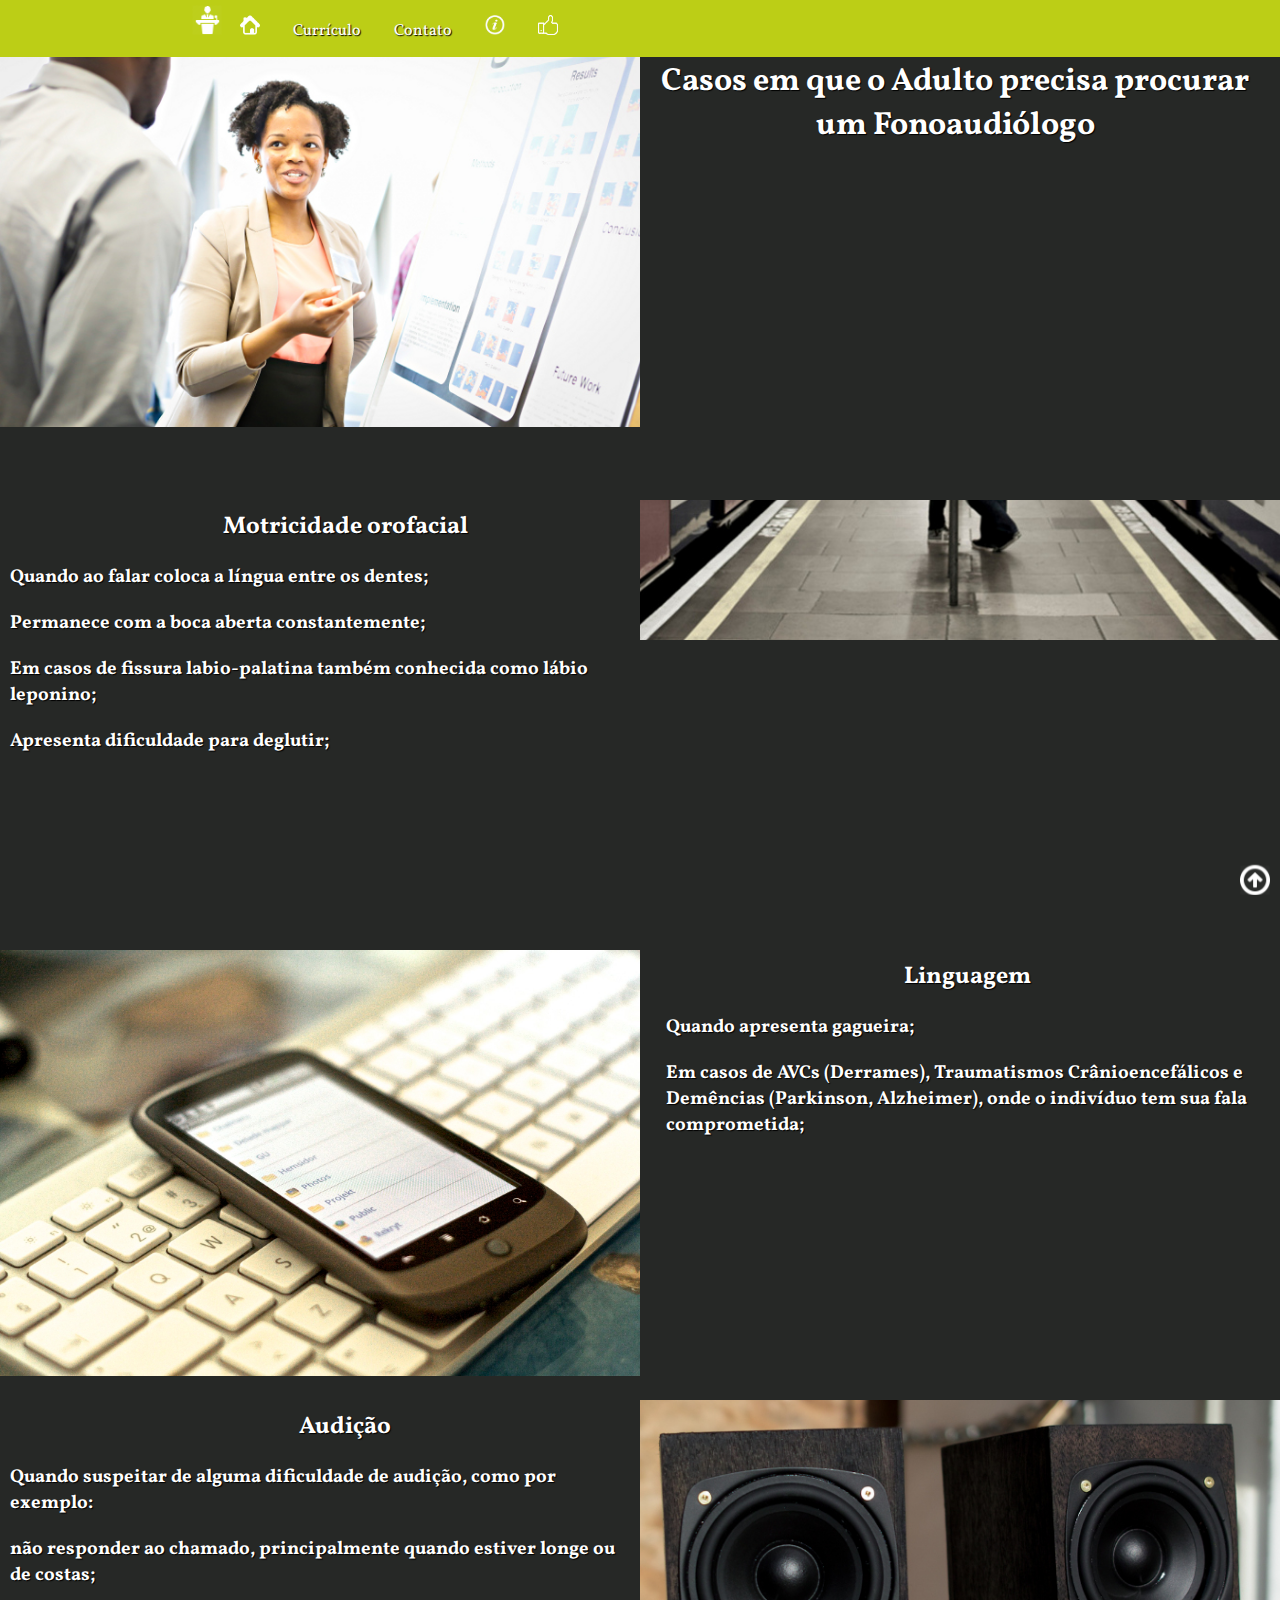
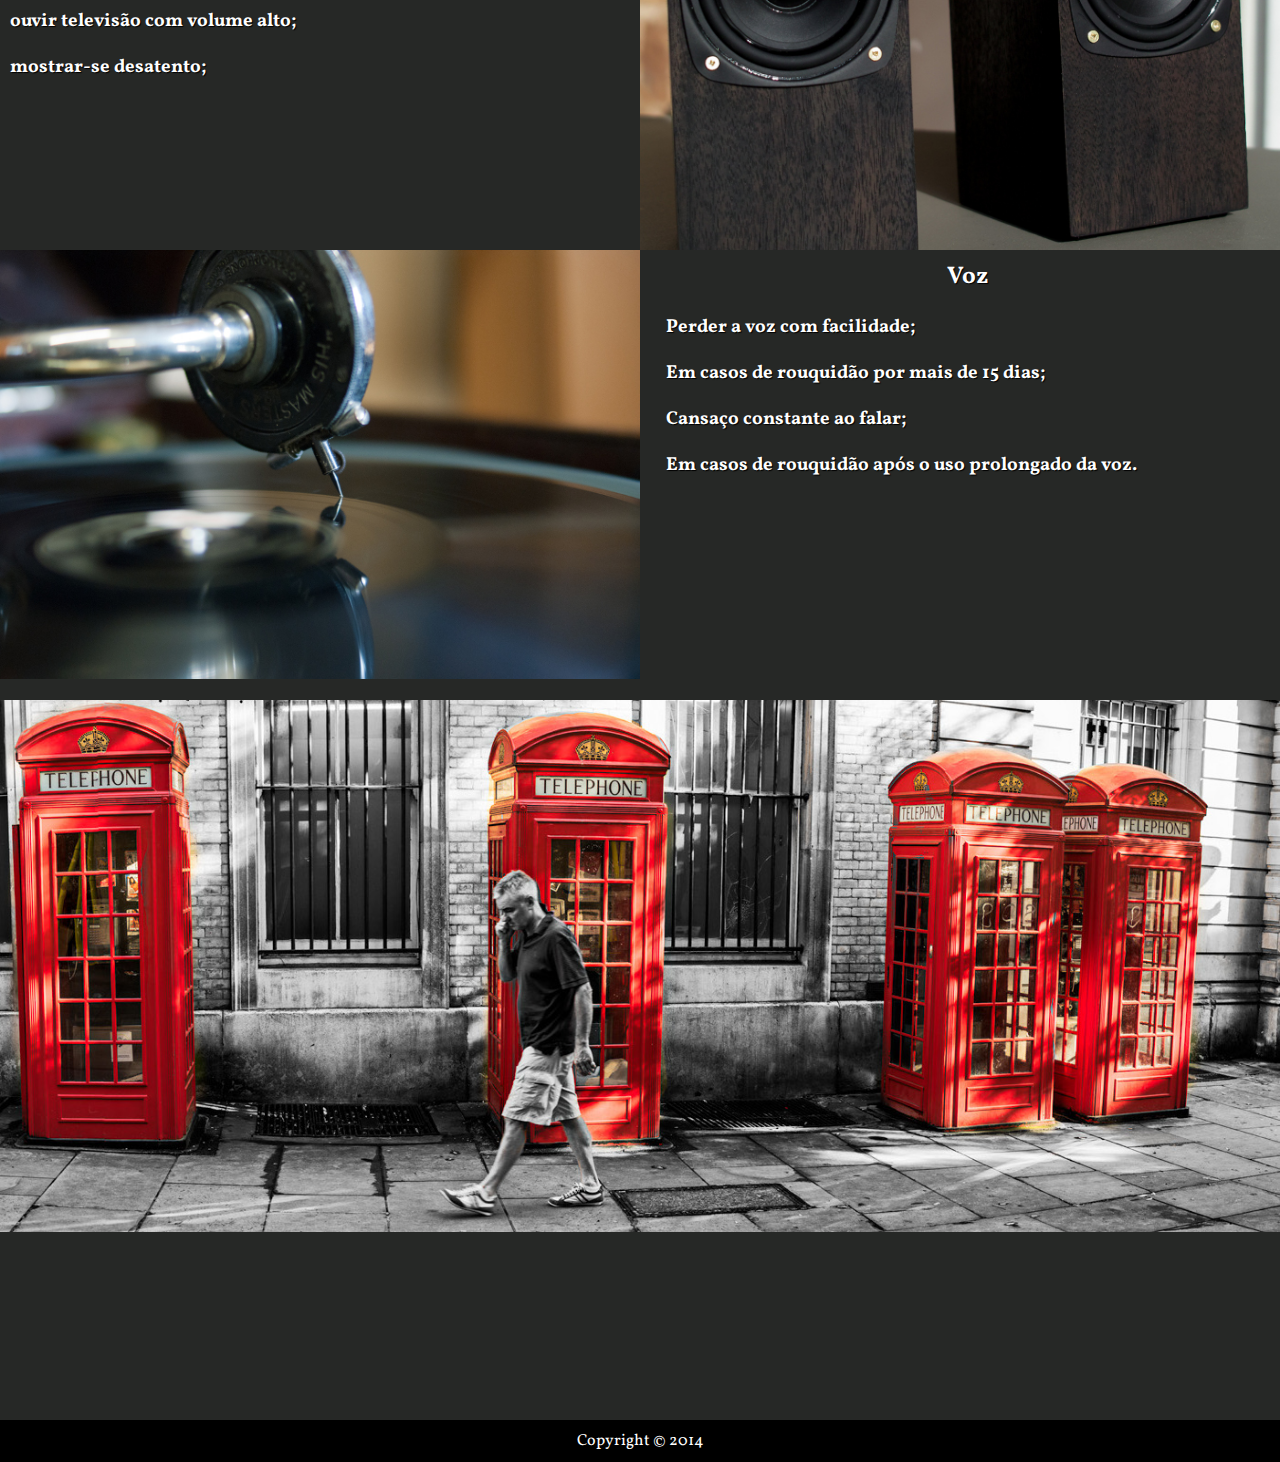
==== adult.html @ 56e967d4 "add curriculum" ====
<html>
	<html lang="pt-br">
	<head>
		<title>
			.:Fonoaudióloga Tanise Cristaldo:.
		</title>
		<link rel="stylesheet" type="text/css" href="styleAdult.css" />	
		<link rel="shortcut icon" href="icon/speech_bubble.png">
		<link href='http://fonts.googleapis.com/css?family=Vollkorn' rel='stylesheet' type='text/css'>
		<meta charset="UTF-8">
		<meta name="viewport" content="width=device-width, initial-scale=1, maximum-scale=1">
		<meta name="robots" content="all,index,follow" />

	<head>

	<body>
		
		
		
		<div id="nav">
			<div id="nav-wrapper">
				<ul>
					<li><img src="icon/prof2.png" width="30" height="30"</img></li>				
				
					<li><a href="index.html">
					<img src="icon/home.png" width="20" height="20"</img>	
					</a></li>
					
					<li><a href="http://buscatextual.cnpq.br/buscatextual/visualizacv.do?metodo=apresentar&id=K4217617Y1" target="_blank" title="Currículo"> Currículo </a></li>


					<li><a href="contact.html" title="Veja nosso Contato e Endereço"> Contato </a></li>
			
					<li><a href="fono.html" title="Como é realizado a Fonoterapia?">
					<img src="icon/info.png" width="20" height="20"</img>	
					</a></li>


					<li><a href="https://www.facebook.com/pages/Fono-Tanise-Cristaldo-Anhaia/393480357457935?fref=ts"  target="_blank" title="Curta a nossa página">
					<img src="icon/like.png" width="20" height="20"</img>	
					</a></li>
				
				</ul>
			</div>	
		</div>

		<div id="sidebar">
			<div id="up">
			<a href=#> 	
			<img src="icon/up2.png" width="30" height="30" alt="" align="right" </img>	
			</a>
			</div>
		</div>



		<div id="container">
			<div id="content">
			
				
				<div id="layer1" style="width: 50%; height: 50%; float:left">	
				</div>

				<div id="layer12" ">	
					<h1>Casos em que o Adulto precisa procurar um Fonoaudiólogo</h1>
				</div>
				




					
				
				<div id="layer2" style="width: 50%; height: 50%; float: left">
					<h2>Motricidade orofacial</h2>
					<h3>Quando ao falar coloca a língua entre os dentes; </h3>									
					<h3>Permanece com a boca aberta constantemente; </h3>									
					<h3>Em casos de fissura labio-palatina também conhecida como lábio leponino; </h3>									
					<h3>Apresenta dificuldade para deglutir; </h3>									
				</div>
				
				<div id="layer21">
				</div>
				
				<div id="layer31"  style="width: 52%; height: 50%; float:left">
				</div>
				
				
				<div id="layer3" >
					<h2>Linguagem</h2>
 					<h3>Quando apresenta gagueira;</h3>
					<h3>Em casos de AVCs (Derrames), Traumatismos Crânioencefálicos e Demências (Parkinson, Alzheimer),
					onde o indivíduo tem sua fala comprometida;</h3>
				</div>
				
				

				<div id="layer4" style="width: 50%; height: 50%; float:left">
					<h2>Audição</h2>
					<h3>Quando suspeitar de alguma dificuldade de audição, como por exemplo:  </h3>
					<h3>não responder ao chamado, principalmente quando estiver longe ou de costas; </h3>
					<h3>ouvir televisão com volume alto; </h3>
					<h3>mostrar-se desatento; </h3>
				</div>

				<div id="layer41" > 
				</div>

				<div id="layer5" style="width: 52%; height: 50%; float:left">
				</div>

				<div id="layer51">
					<h2>Voz</h2> 
					<h3>Perder a voz com facilidade; </h3>
					<h3>Em casos de rouquidão por mais de 15 dias; </h3>
					<h3> Cansaço constante ao falar;</h3>
					<h3> Em casos de rouquidão após o uso prolongado da voz.</h3>
				</div>

				<div id="layer6" > 
				</div>

				<div id="footer">
					Copyright &copy; 2014				
				</div>
			</div>
		</div>	





	</body>




</html>
---- styleAdult.css ----
* {
	margin: 0;
	padding: 0;	
}

a {text-decoration: none;}

h1 {
    font-family: 'Vollkorn', serif;
}

h2 {
   margin-left: 50px;
  font-family: 'Vollkorn', serif;

}

p {
	margin-left: 50px;
	margin-right: 600px;
  	font-family: 'Vollkorn', serif;
	 color: #00FF00;
	
}

body {
	overflow-y: scroll;
	padding: 0;
	margin: 0;
	font-family: 'Vollkorn', serif;
	font-size: 16px;
	text-shadow: 1px 1px 1px black; 

	background-color: #262826;
	height: auto;
	width: auto;
}


#nav{
	background-color: #bcce16;
	position: fixed;
	top:0;
	width: 100%;	
}


#nav-wrapper{
	width: 70%;
	margin: 0 auto;
	text-align: left;
}

#nav ul{
	list-style-type: none;
	padding: 0;
	margin: 0;
}

#nav ul li{
	display: inline-block;
}


#nav ul li:hover{
	background-color: #660000;
}

#nav ul li a,visited{
	display: block;
	padding: 15px;
	color: #FFF;
	text-decoration: none;
}

#sidebar{
	height: 60px;
	width: 30px;
	position: fixed;
	right: 10;
	bottom: 10px;	
}

#sidebar #up{
	height: 30px;
	width: 30px;
	top: 35px;
	position: absolute;
	
}




#content {
	width: 100%;
	margin: 0;
	padding: 0;
}

#content h1{
	color: #fff;
	text-align: center;
	padding: 10px;
}

#content h2{
	color: #fff;
	text-align: center;
	padding: 10px;
}

#content h3{
	color: #fff;
	text-align: left;
	padding: 10px;
}

#content h4{
	color: #fff;
	text-align: right;
	padding: 10px;
}

#content p{
	color: #000;	
}


#layer1 {
	background: url(pictures/adult/prof.jpg) no-repeat left top fixed ;
	height: 50%;
	background-size: 50%;	

}


#layer12 {
	margin-top: 50px;
	height: 50%;	
}


#layer2 {
	height: 50%;
}

#layer21 {
	background: url(pictures/adult/casal.jpg) no-repeat right top fixed;
	background-size: 50%;
	height: 50%;	
}


#layer3{
	background: url(pictures/adult/celular.jpg) no-repeat left top ;
	background-size: 50%;
	height: 50%;
	width: 100%;	
}


#layer31{
	height: 50%;	
}


#layer4 {
	height: 50%;	
}

#layer41 {
	background: url(pictures/adult/caixas.jpg)  no-repeat right top  ;
	background-size: 50%;
	height: 50%;	
}






#layer5 {

	height: 50%;	
}


#layer51 {
	height: 50%;	
	background: url(pictures/adult/disco.jpg) no-repeat left top;
	background-size: 50%;
}

#layer6 {
	height: 80%;	
	background: url(pictures/adult/telefones.jpg) no-repeat left top;
	background-size: 100%;
}


#footer {
	clear: both;
	padding: 10px;
	background-color: #000;
	color: white;
	text-align: center;
}
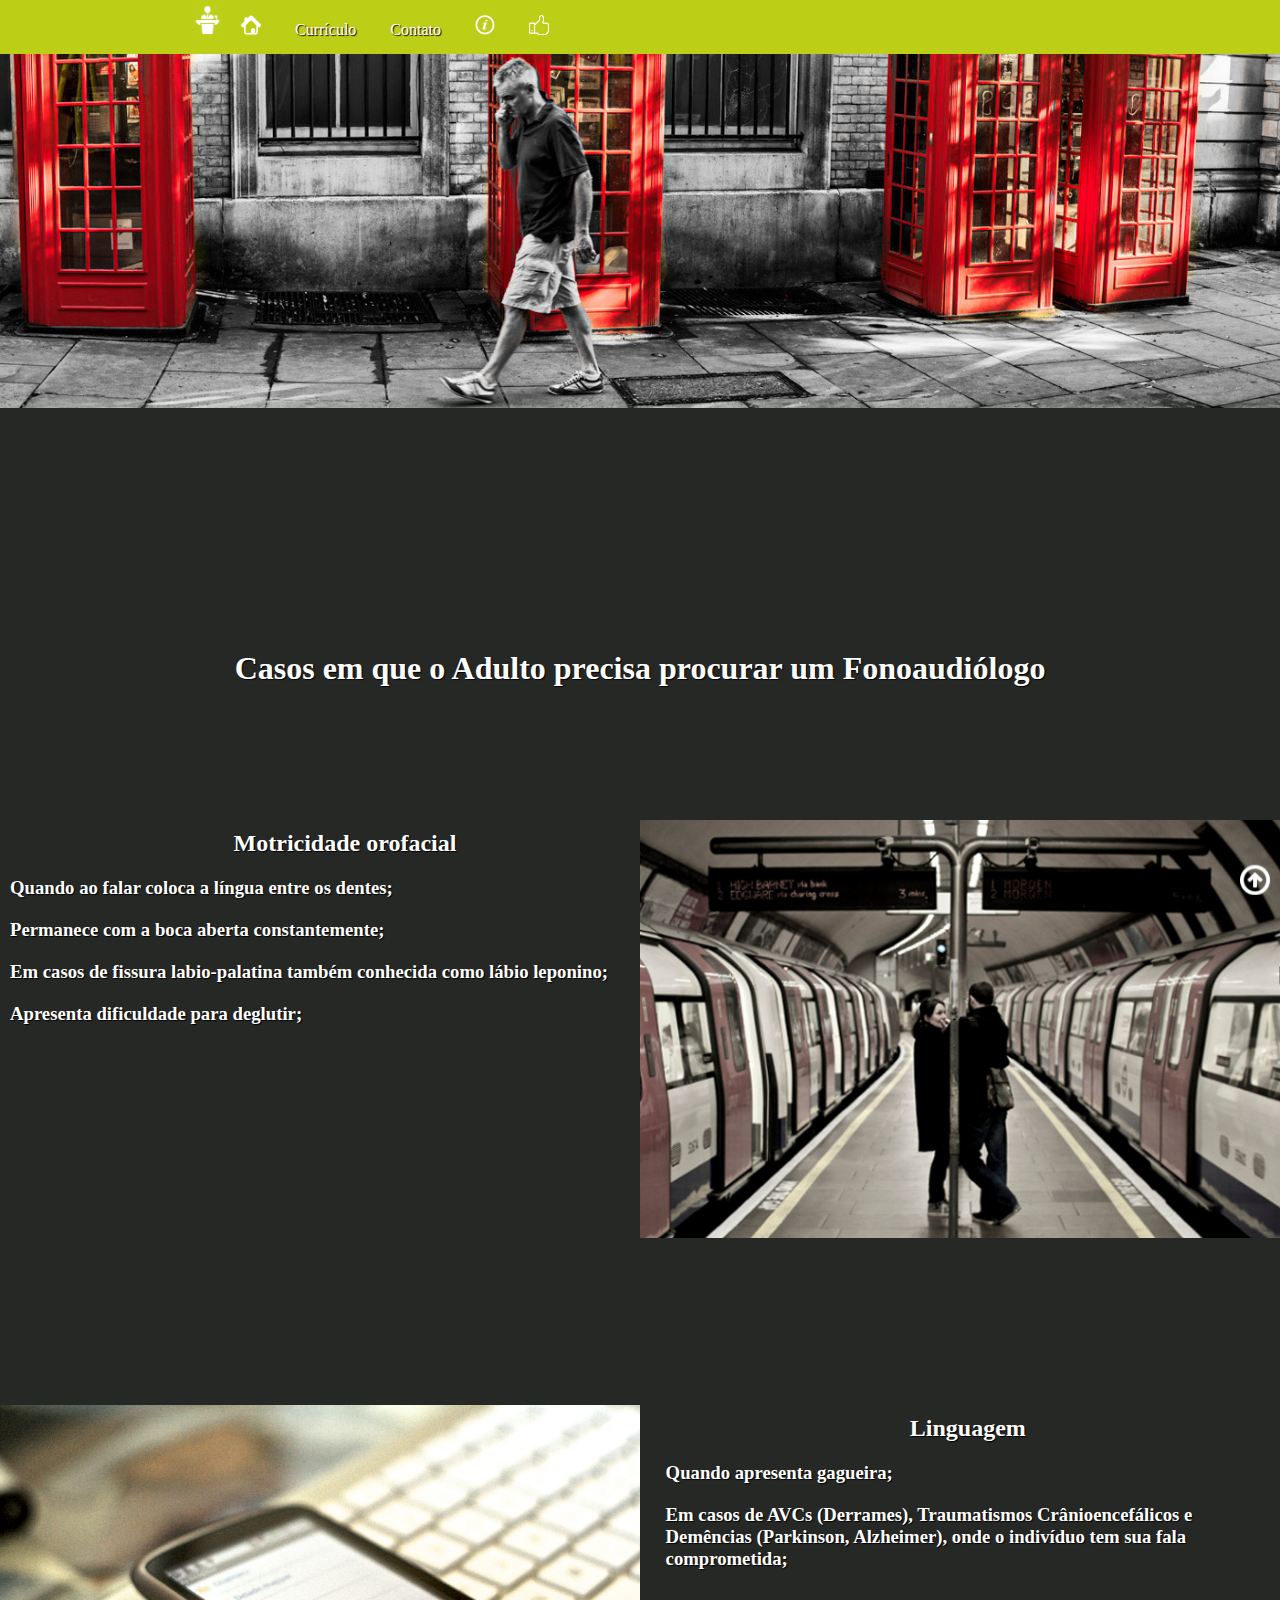
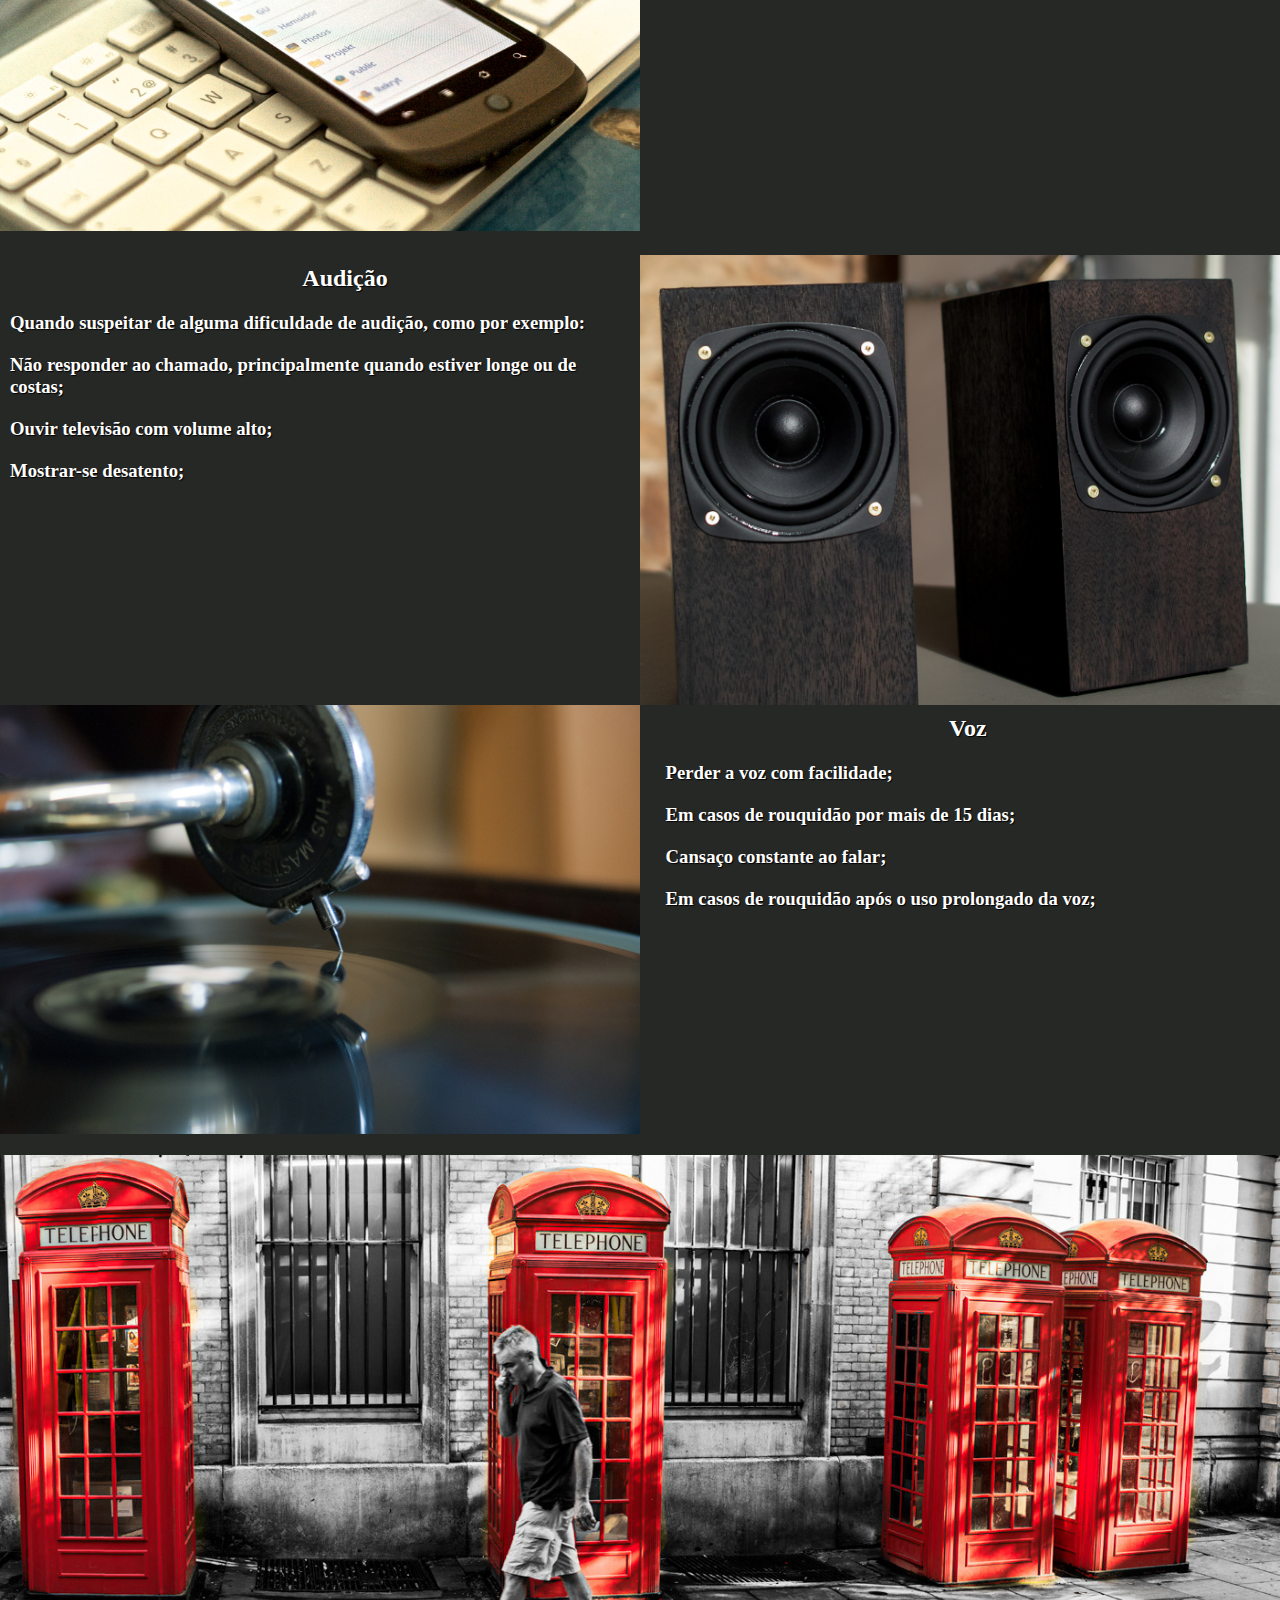
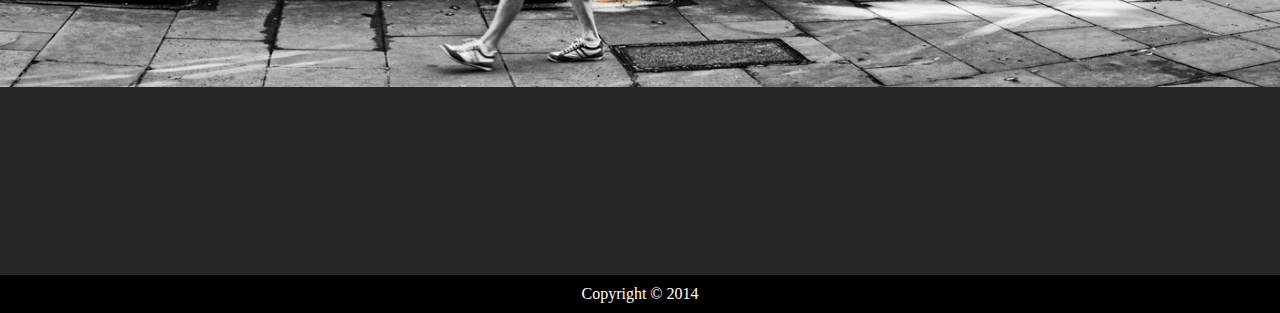
==== commit 8475809d: "modified adult page" ====
--- a/adult.html
+++ b/adult.html
@@ -2,11 +2,11 @@
 	<html lang="pt-br">
 	<head>
 		<title>
-			.:Fonoaudióloga Tanise Cristaldo:.
+			;:Fonoaudióloga Tanise Cristaldo:;
 		</title>
 		<link rel="stylesheet" type="text/css" href="styleAdult.css" />	
 		<link rel="shortcut icon" href="icon/speech_bubble.png">
-		<link href='http://fonts.googleapis.com/css?family=Vollkorn' rel='stylesheet' type='text/css'>
+		<link href='http://fonts;googleapis.com/css?family=Vollkorn' rel='stylesheet' type='text/css'>
 		<meta charset="UTF-8">
 		<meta name="viewport" content="width=device-width, initial-scale=1, maximum-scale=1">
 		<meta name="robots" content="all,index,follow" />
@@ -22,16 +22,16 @@
 				<ul>
 					<li><img src="icon/prof2.png" width="30" height="30"</img></li>				
 				
-					<li><a href="index.html">
+					<li><a href="index;html">
 					<img src="icon/home.png" width="20" height="20"</img>	
 					</a></li>
 					
-					<li><a href="http://buscatextual.cnpq.br/buscatextual/visualizacv.do?metodo=apresentar&id=K4217617Y1" target="_blank" title="Currículo"> Currículo </a></li>
+					<li><a href="http://buscatextual.cnpq.br/buscatextual/visualizacv;do?metodo=apresentar&id=K4217617Y1" target="_blank" title="Currículo"> Currículo </a></li>
 
 
-					<li><a href="contact.html" title="Veja nosso Contato e Endereço"> Contato </a></li>
+					<li><a href="contact;html" title="Veja nosso Contato e Endereço"> Contato </a></li>
 			
-					<li><a href="fono.html" title="Como é realizado a Fonoterapia?">
+					<li><a href="fono;html" title="Como é realizado a Fonoterapia?">
 					<img src="icon/info.png" width="20" height="20"</img>	
 					</a></li>
 
@@ -57,9 +57,10 @@
 		<div id="container">
 			<div id="content">
 			
+				<div id="layer0" >	
+				</div>
 				
-				<div id="layer1" style="width: 50%; height: 50%; float:left">	
-				</div>
+
 
 				<div id="layer12" ">	
 					<h1>Casos em que o Adulto precisa procurar um Fonoaudiólogo</h1>
@@ -98,9 +99,9 @@
 				<div id="layer4" style="width: 50%; height: 50%; float:left">
 					<h2>Audição</h2>
 					<h3>Quando suspeitar de alguma dificuldade de audição, como por exemplo:  </h3>
-					<h3>não responder ao chamado, principalmente quando estiver longe ou de costas; </h3>
-					<h3>ouvir televisão com volume alto; </h3>
-					<h3>mostrar-se desatento; </h3>
+					<h3>Não responder ao chamado, principalmente quando estiver longe ou de costas; </h3>
+					<h3>Ouvir televisão com volume alto; </h3>
+					<h3>Mostrar-se desatento;</h3>
 				</div>
 
 				<div id="layer41" > 
@@ -113,8 +114,8 @@
 					<h2>Voz</h2> 
 					<h3>Perder a voz com facilidade; </h3>
 					<h3>Em casos de rouquidão por mais de 15 dias; </h3>
-					<h3> Cansaço constante ao falar;</h3>
-					<h3> Em casos de rouquidão após o uso prolongado da voz.</h3>
+					<h3>Cansaço constante ao falar;</h3>
+					<h3>Em casos de rouquidão após o uso prolongado da voz;</h3>
 				</div>
 
 				<div id="layer6" > 
--- a/styleAdult.css
+++ b/styleAdult.css
@@ -127,17 +127,20 @@
 }
 
 
-#layer1 {
-	background: url(pictures/adult/prof.jpg) no-repeat left top fixed ;
-	height: 50%;
-	background-size: 50%;	
-
-}
+#layer0 {
+	margin-top: 50px;
+	background: url(pictures/adult/tel1.jpg) no-repeat center top;
+	background-size: 100%;	
+	height: 60%;
+	
+}
+
+
 
 
 #layer12 {
 	margin-top: 50px;
-	height: 50%;	
+	height: 20%;	
 }
 
 
@@ -146,9 +149,9 @@
 }
 
 #layer21 {
-	background: url(pictures/adult/casal.jpg) no-repeat right top fixed;
-	background-size: 50%;
-	height: 50%;	
+	background: url(pictures/adult/casal.jpg) no-repeat right top;
+	background-size: 50%;
+	height: 65%;	
 }
 
 
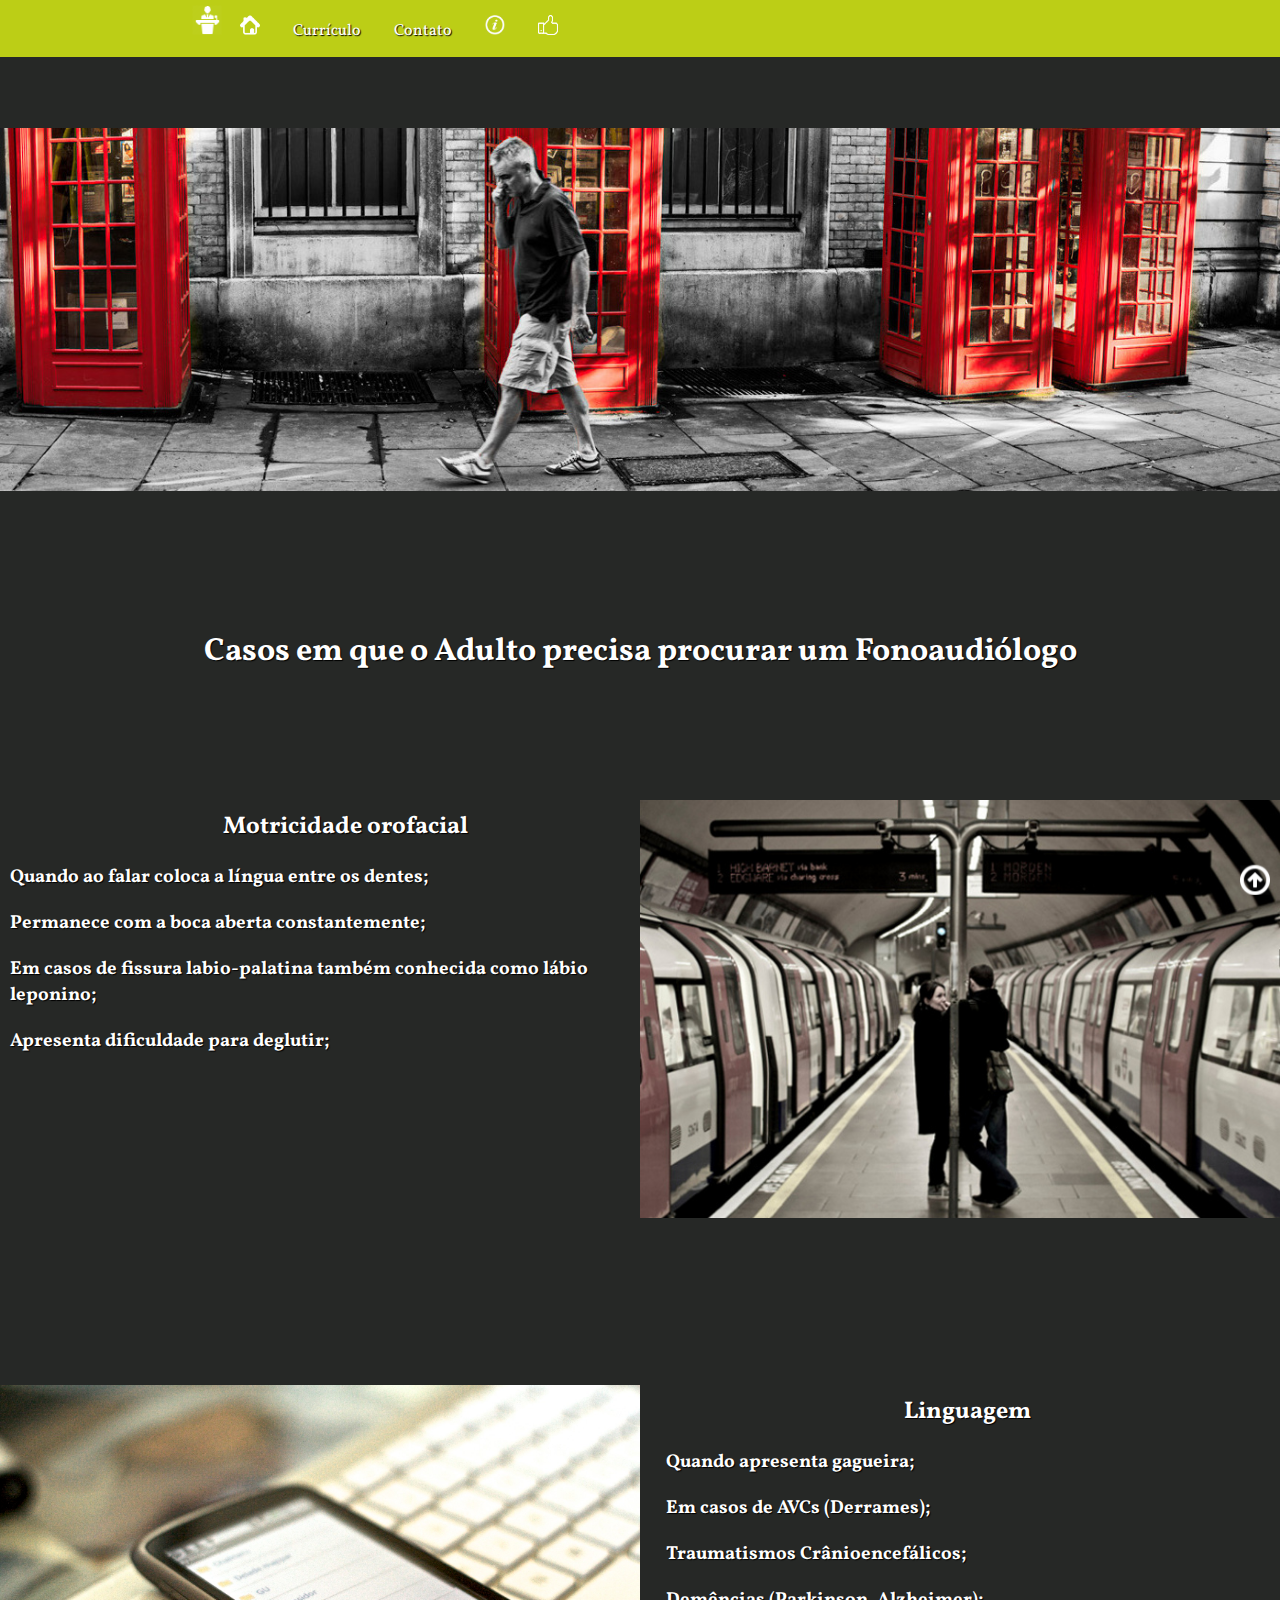
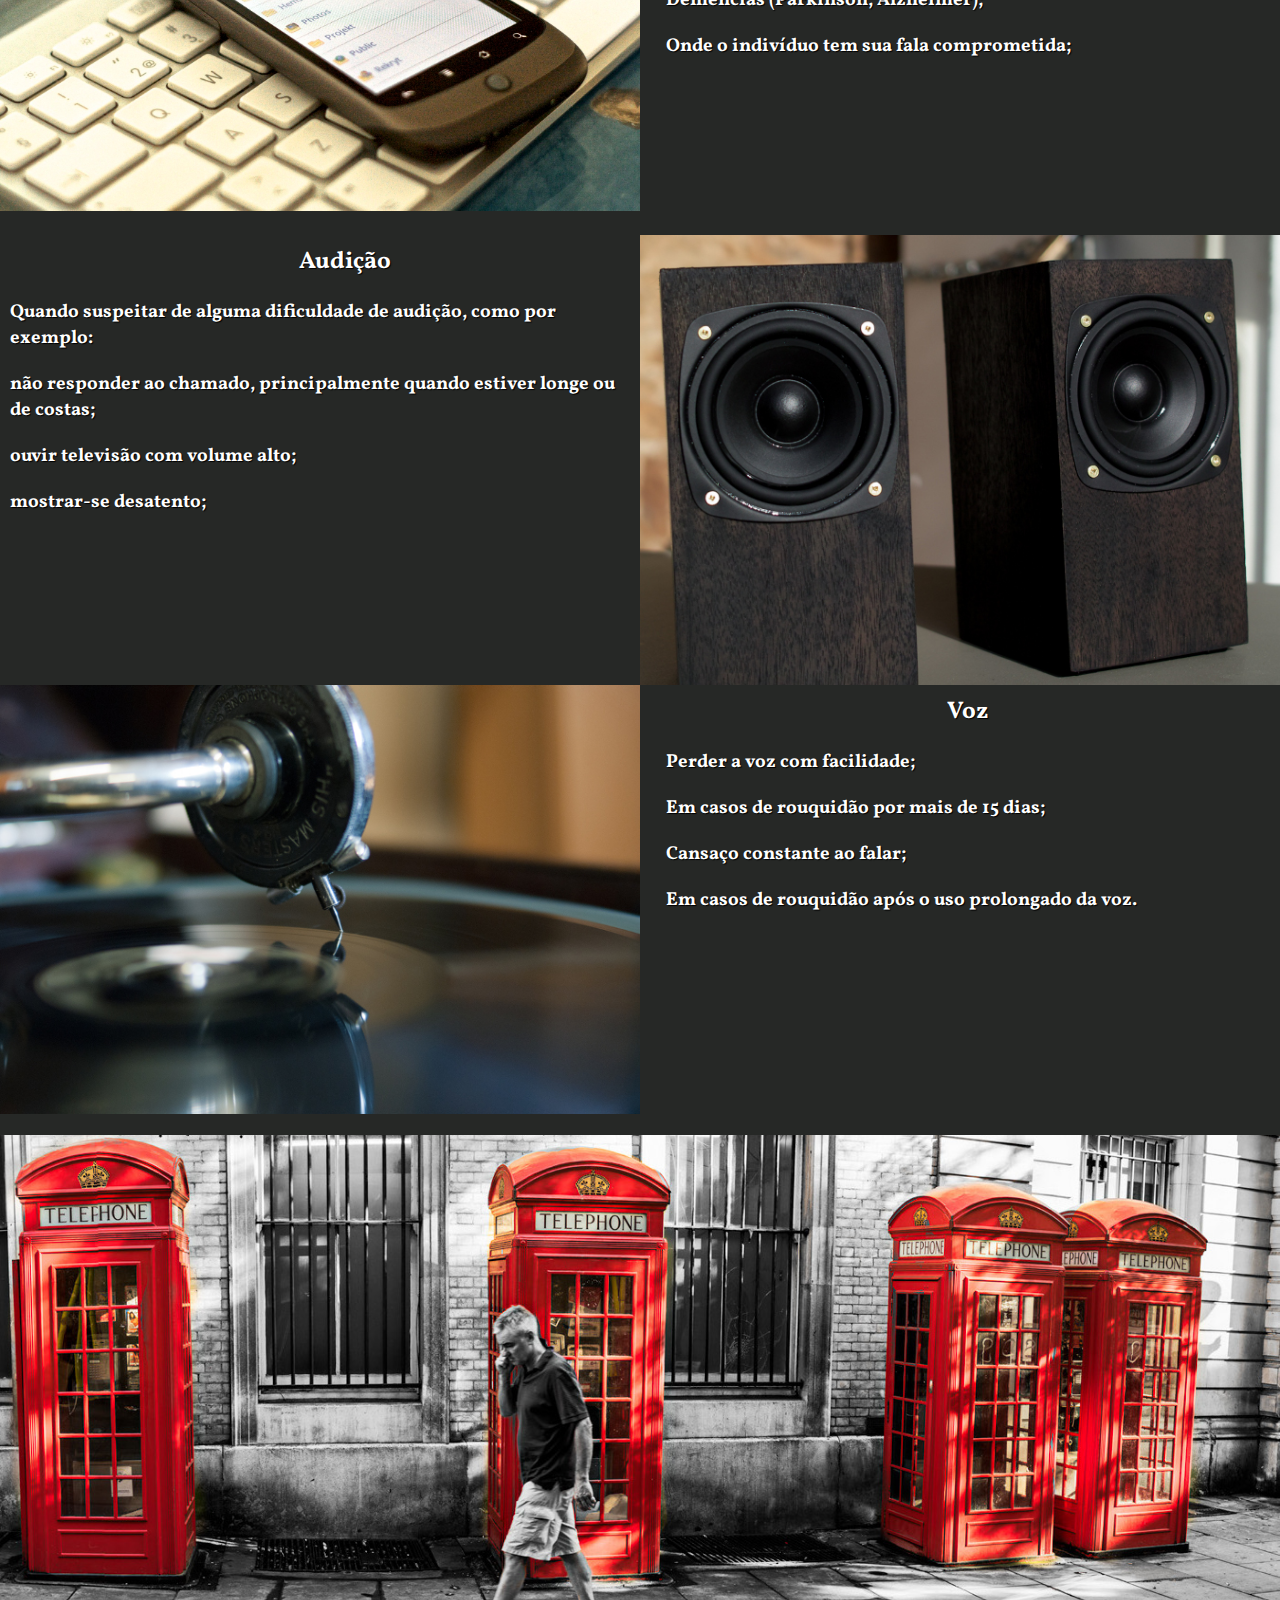
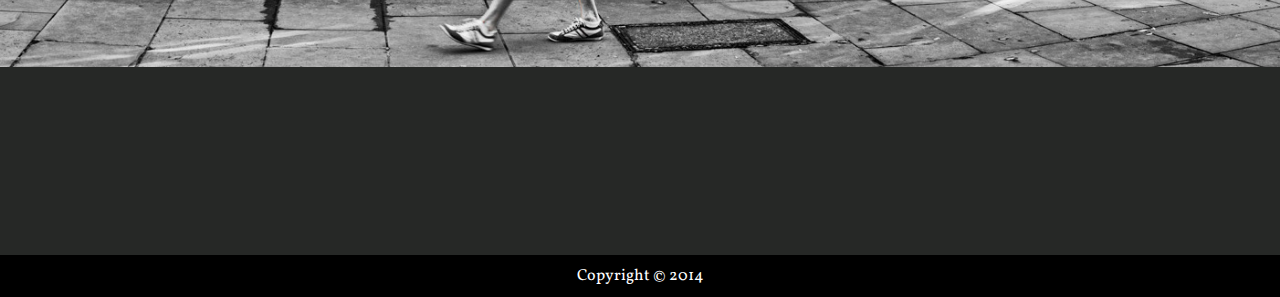
==== commit 82ec2856: "modified adult page and reset the branch" ====
--- a/adult.html
+++ b/adult.html
@@ -2,11 +2,11 @@
 	<html lang="pt-br">
 	<head>
 		<title>
-			;:Fonoaudióloga Tanise Cristaldo:;
+			.:Fonoaudióloga Tanise Cristaldo:.
 		</title>
 		<link rel="stylesheet" type="text/css" href="styleAdult.css" />	
 		<link rel="shortcut icon" href="icon/speech_bubble.png">
-		<link href='http://fonts;googleapis.com/css?family=Vollkorn' rel='stylesheet' type='text/css'>
+		<link href='http://fonts.googleapis.com/css?family=Vollkorn' rel='stylesheet' type='text/css'>
 		<meta charset="UTF-8">
 		<meta name="viewport" content="width=device-width, initial-scale=1, maximum-scale=1">
 		<meta name="robots" content="all,index,follow" />
@@ -22,16 +22,16 @@
 				<ul>
 					<li><img src="icon/prof2.png" width="30" height="30"</img></li>				
 				
-					<li><a href="index;html">
+					<li><a href="index.html">
 					<img src="icon/home.png" width="20" height="20"</img>	
 					</a></li>
 					
-					<li><a href="http://buscatextual.cnpq.br/buscatextual/visualizacv;do?metodo=apresentar&id=K4217617Y1" target="_blank" title="Currículo"> Currículo </a></li>
+					<li><a href="http://buscatextual.cnpq.br/buscatextual/visualizacv.do?metodo=apresentar&id=K4217617Y1" target="_blank" title="Currículo"> Currículo </a></li>
 
 
-					<li><a href="contact;html" title="Veja nosso Contato e Endereço"> Contato </a></li>
+					<li><a href="contact.html" title="Veja nosso Contato e Endereço"> Contato </a></li>
 			
-					<li><a href="fono;html" title="Como é realizado a Fonoterapia?">
+					<li><a href="fono.html" title="Como é realizado a Fonoterapia?">
 					<img src="icon/info.png" width="20" height="20"</img>	
 					</a></li>
 
@@ -57,20 +57,13 @@
 		<div id="container">
 			<div id="content">
 			
-				<div id="layer0" >	
+				
+				<div id="layer1">	
 				</div>
-				
-
 
 				<div id="layer12" ">	
 					<h1>Casos em que o Adulto precisa procurar um Fonoaudiólogo</h1>
 				</div>
-				
-
-
-
-
-					
 				
 				<div id="layer2" style="width: 50%; height: 50%; float: left">
 					<h2>Motricidade orofacial</h2>
@@ -90,8 +83,10 @@
 				<div id="layer3" >
 					<h2>Linguagem</h2>
  					<h3>Quando apresenta gagueira;</h3>
-					<h3>Em casos de AVCs (Derrames), Traumatismos Crânioencefálicos e Demências (Parkinson, Alzheimer),
-					onde o indivíduo tem sua fala comprometida;</h3>
+					<h3>Em casos de AVCs (Derrames);</h3>
+					<h3>Traumatismos Crânioencefálicos;</h3> 
+					<h3>Demências (Parkinson, Alzheimer);</h3>
+					<h3>Onde o indivíduo tem sua fala comprometida;</h3>
 				</div>
 				
 				
@@ -99,9 +94,9 @@
 				<div id="layer4" style="width: 50%; height: 50%; float:left">
 					<h2>Audição</h2>
 					<h3>Quando suspeitar de alguma dificuldade de audição, como por exemplo:  </h3>
-					<h3>Não responder ao chamado, principalmente quando estiver longe ou de costas; </h3>
-					<h3>Ouvir televisão com volume alto; </h3>
-					<h3>Mostrar-se desatento;</h3>
+					<h3>não responder ao chamado, principalmente quando estiver longe ou de costas; </h3>
+					<h3>ouvir televisão com volume alto; </h3>
+					<h3>mostrar-se desatento; </h3>
 				</div>
 
 				<div id="layer41" > 
@@ -114,8 +109,8 @@
 					<h2>Voz</h2> 
 					<h3>Perder a voz com facilidade; </h3>
 					<h3>Em casos de rouquidão por mais de 15 dias; </h3>
-					<h3>Cansaço constante ao falar;</h3>
-					<h3>Em casos de rouquidão após o uso prolongado da voz;</h3>
+					<h3> Cansaço constante ao falar;</h3>
+					<h3> Em casos de rouquidão após o uso prolongado da voz.</h3>
 				</div>
 
 				<div id="layer6" > 
--- a/styleAdult.css
+++ b/styleAdult.css
@@ -127,19 +127,16 @@
 }
 
 
-#layer0 {
-	margin-top: 50px;
-	background: url(pictures/adult/tel1.jpg) no-repeat center top;
-	background-size: 100%;	
+#layer1 {
+	margin-top: 40px;
+	background: url(pictures/adult/tel1.jpg) no-repeat center;
+	background-size: 100%;		
 	height: 60%;
-	
-}
-
-
+}
 
 
 #layer12 {
-	margin-top: 50px;
+	margin-top: 40px;
 	height: 20%;	
 }
 
@@ -149,7 +146,7 @@
 }
 
 #layer21 {
-	background: url(pictures/adult/casal.jpg) no-repeat right top;
+	background: url(pictures/adult/casal.jpg) no-repeat right top ;
 	background-size: 50%;
 	height: 65%;	
 }
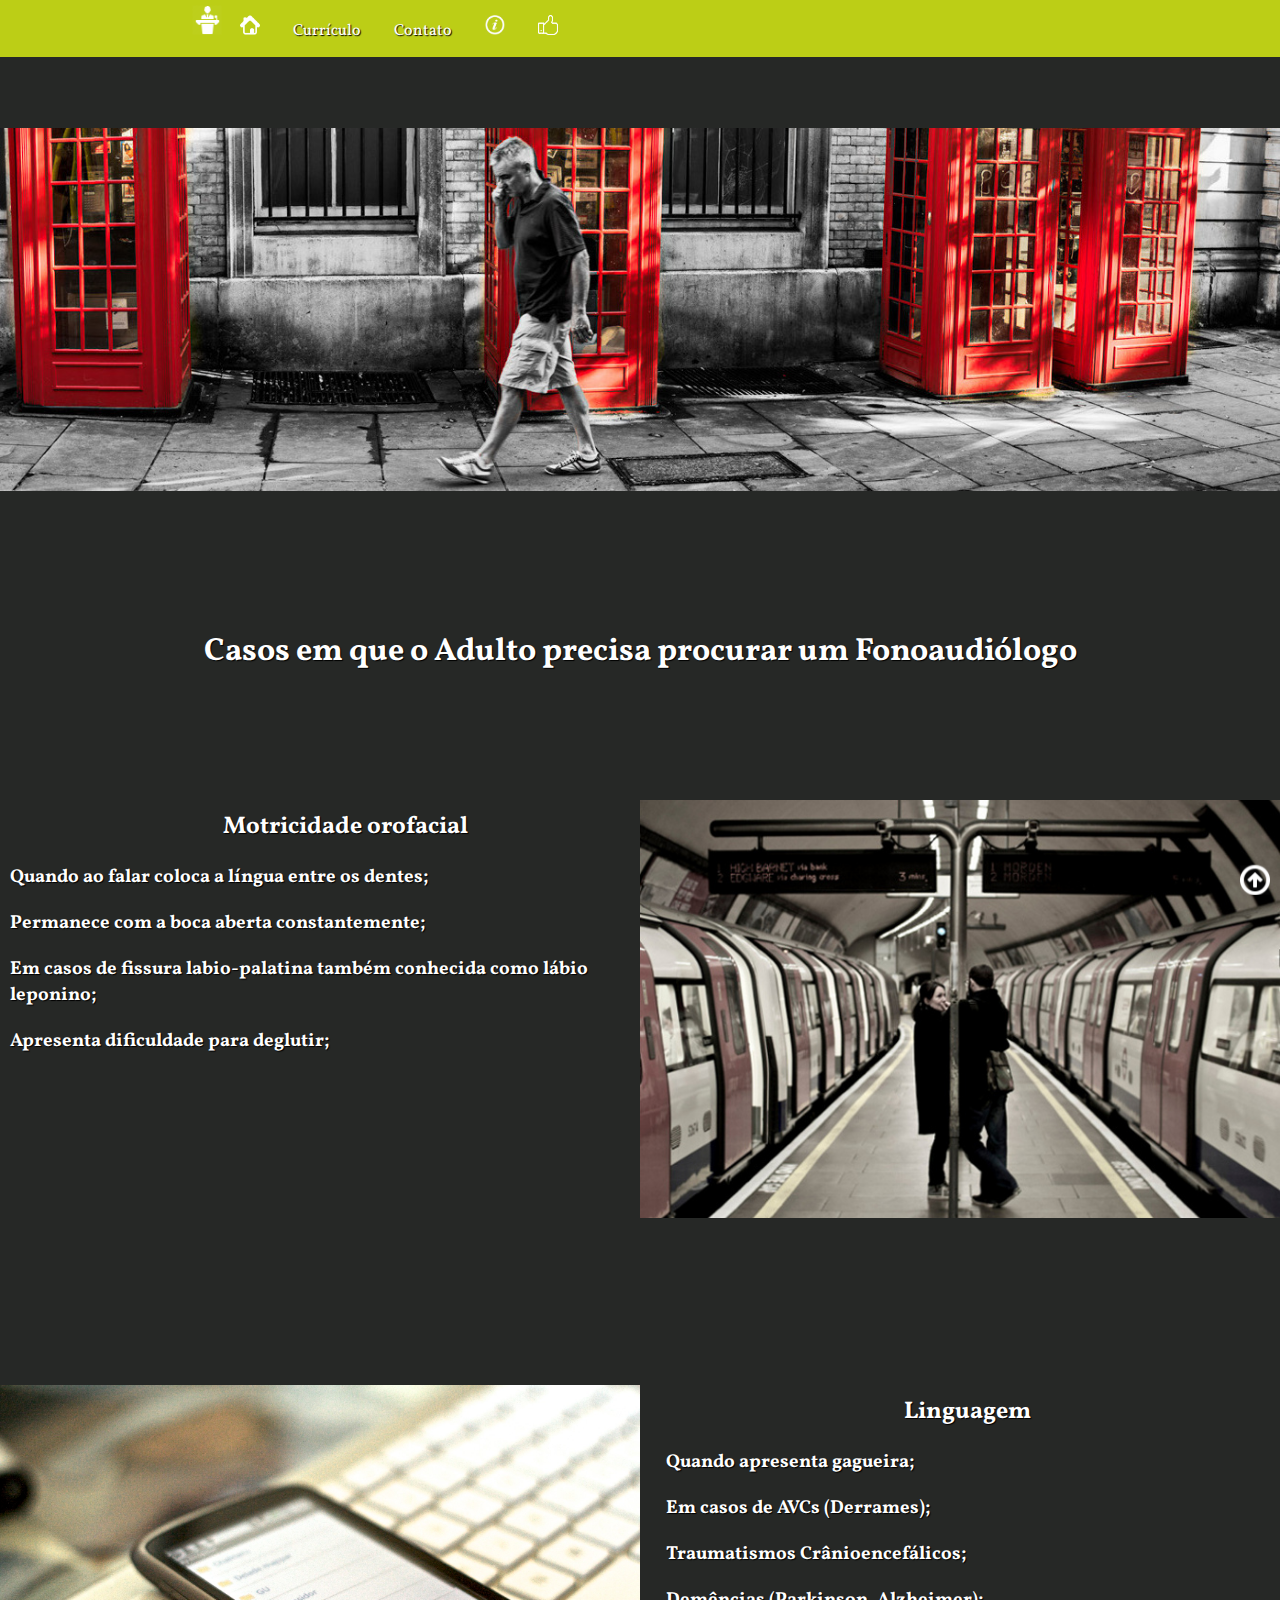
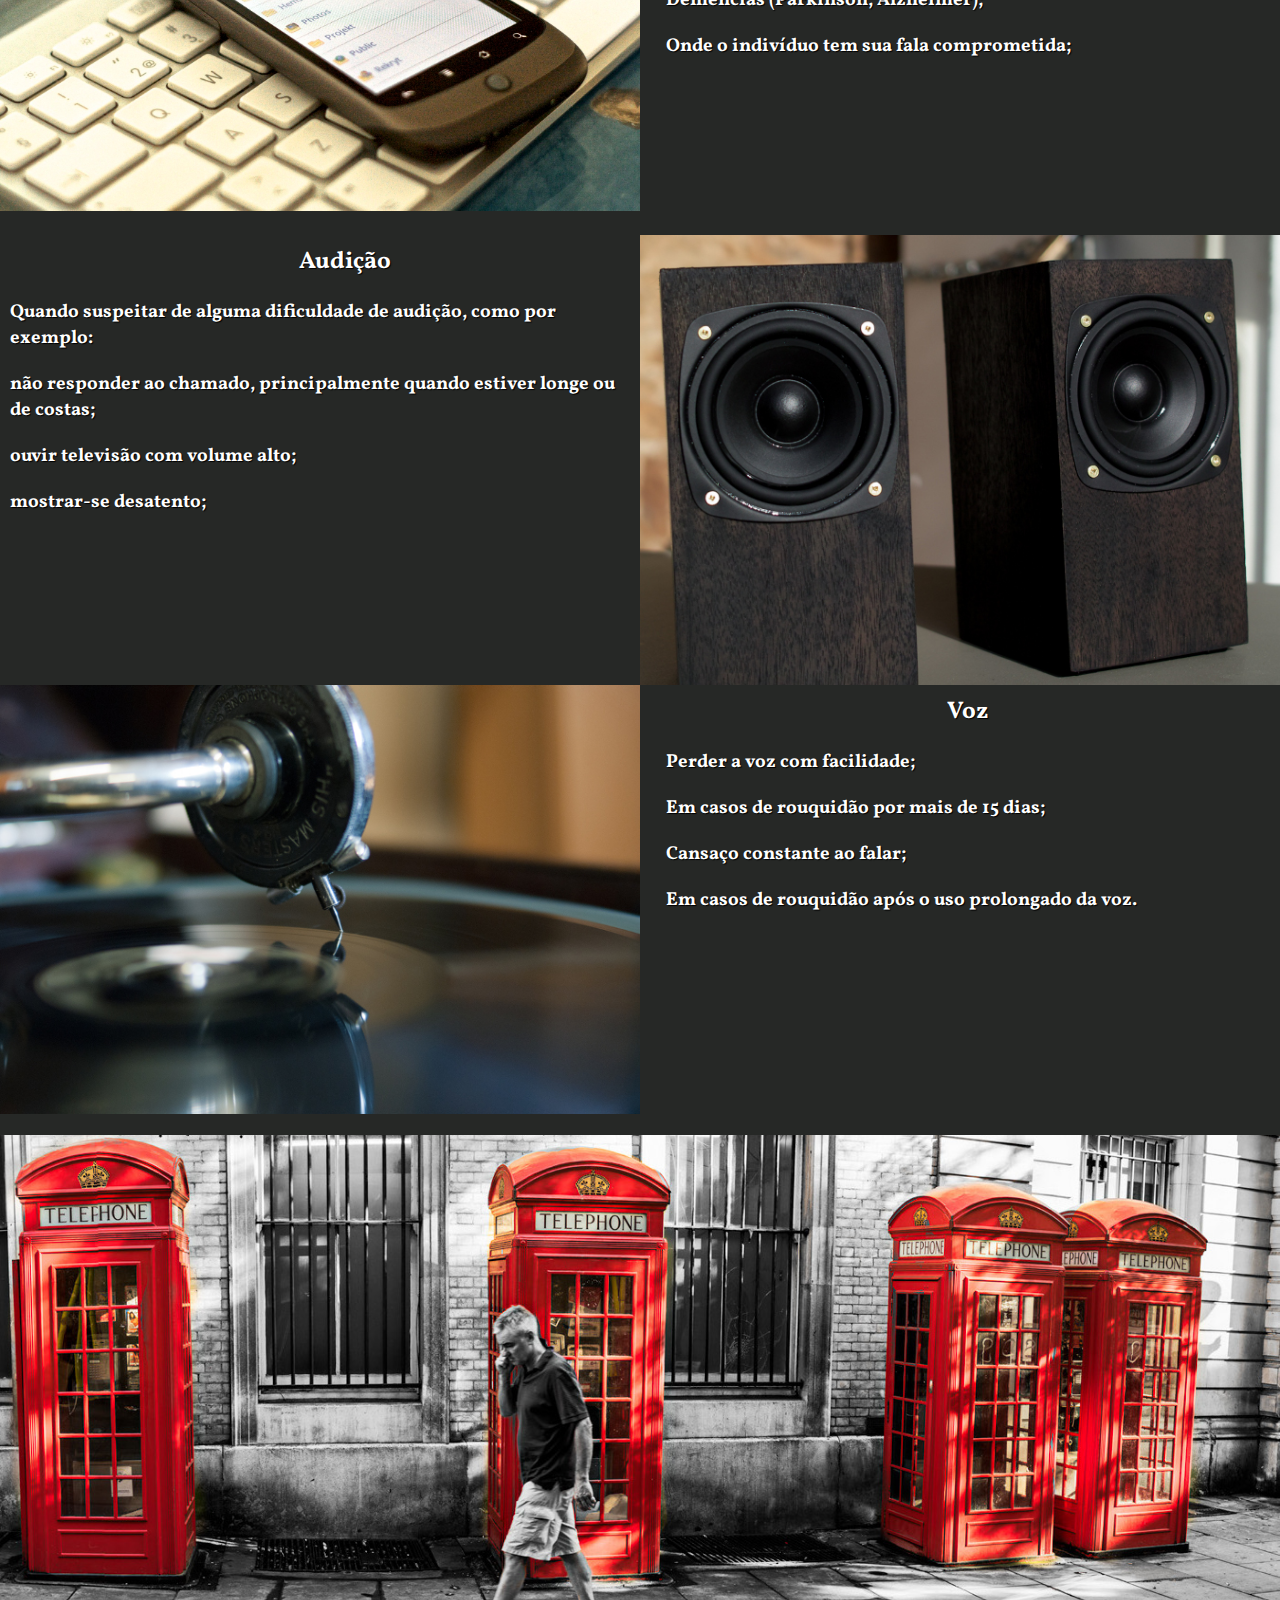
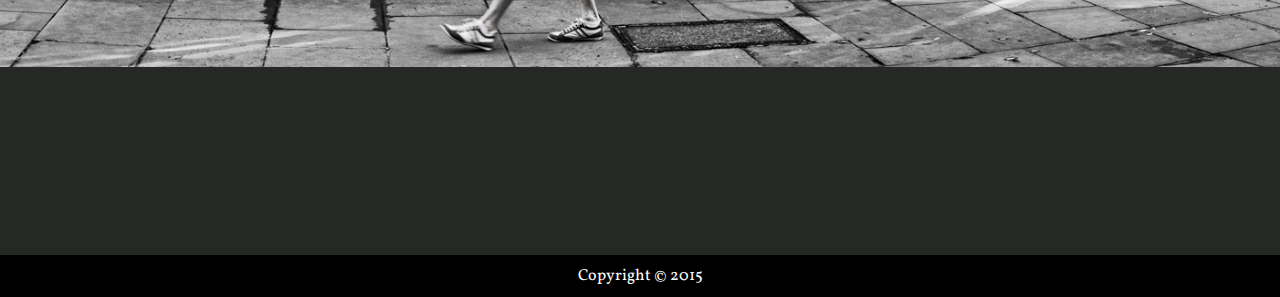
==== commit 366f5c20: "change adult" ====
--- a/adult.html
+++ b/adult.html
@@ -117,7 +117,7 @@
 				</div>
 
 				<div id="footer">
-					Copyright &copy; 2014				
+					Copyright &copy; 2015				
 				</div>
 			</div>
 		</div>	
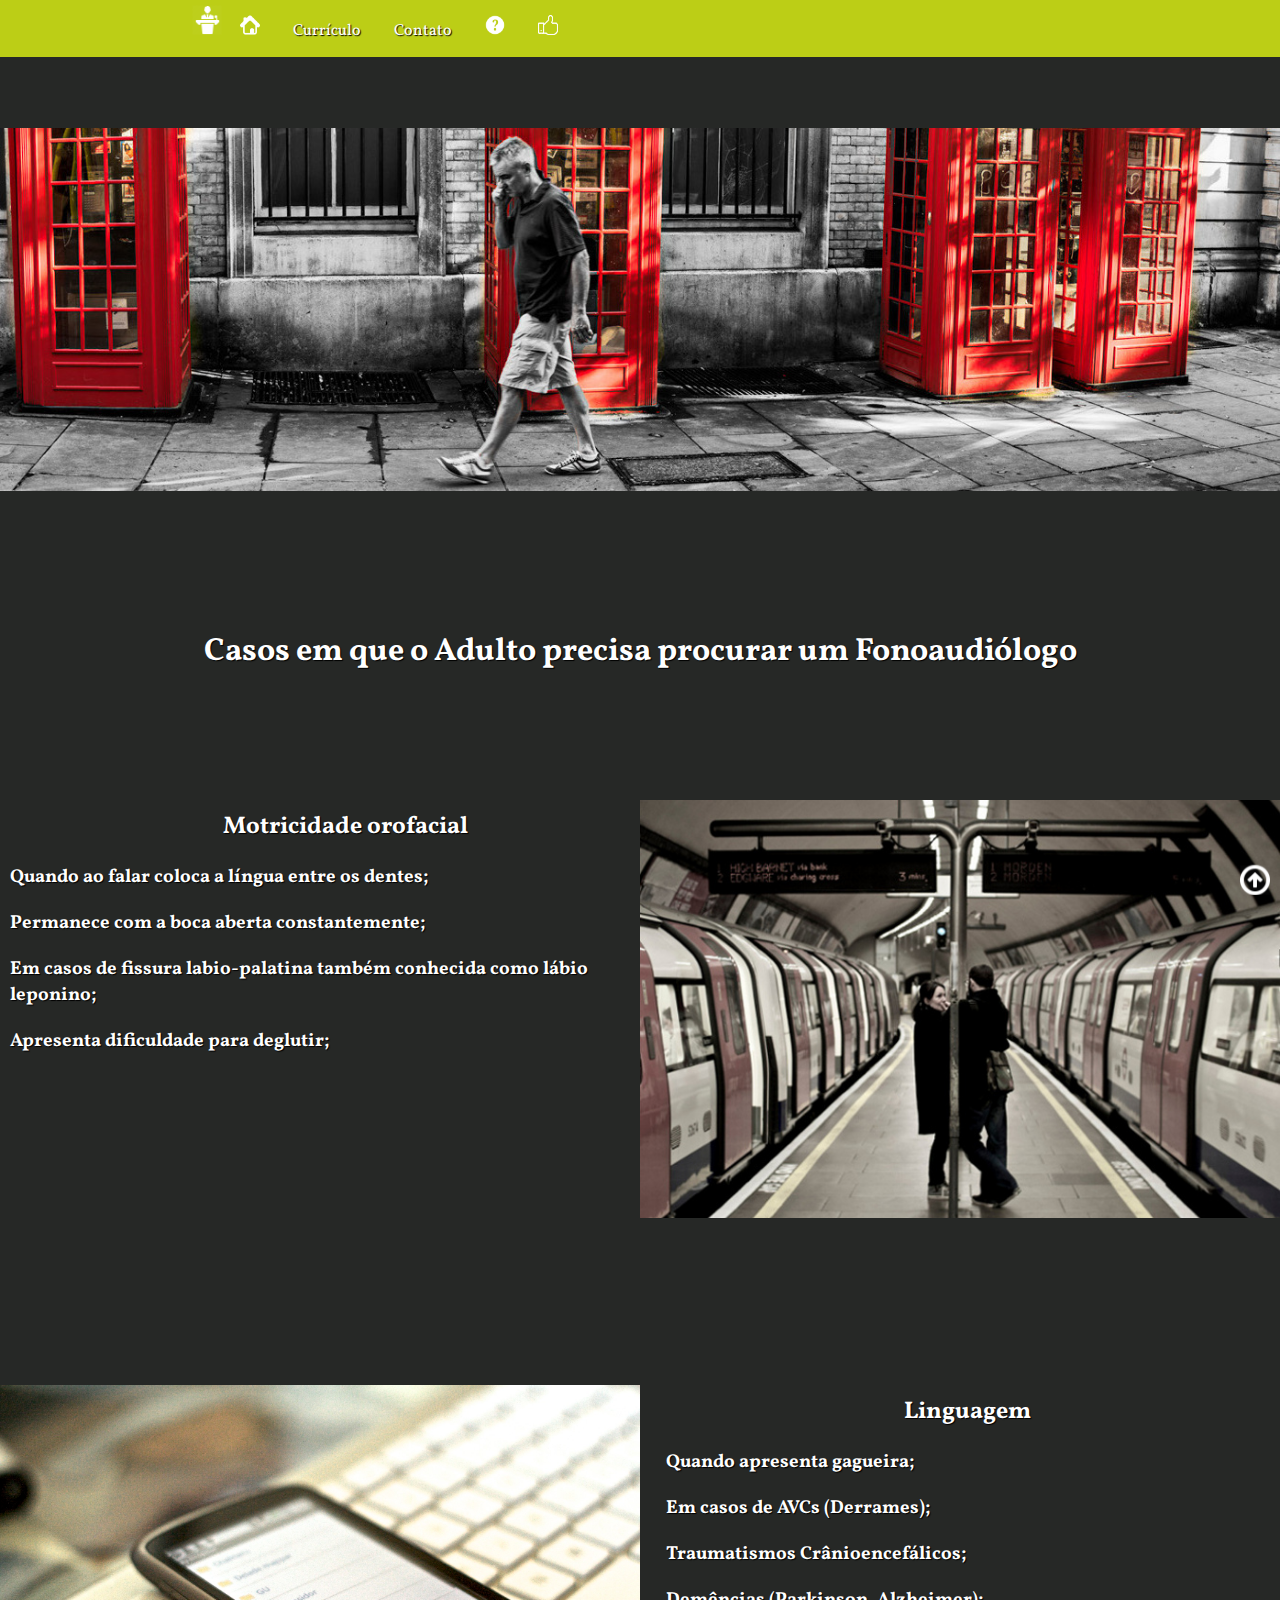
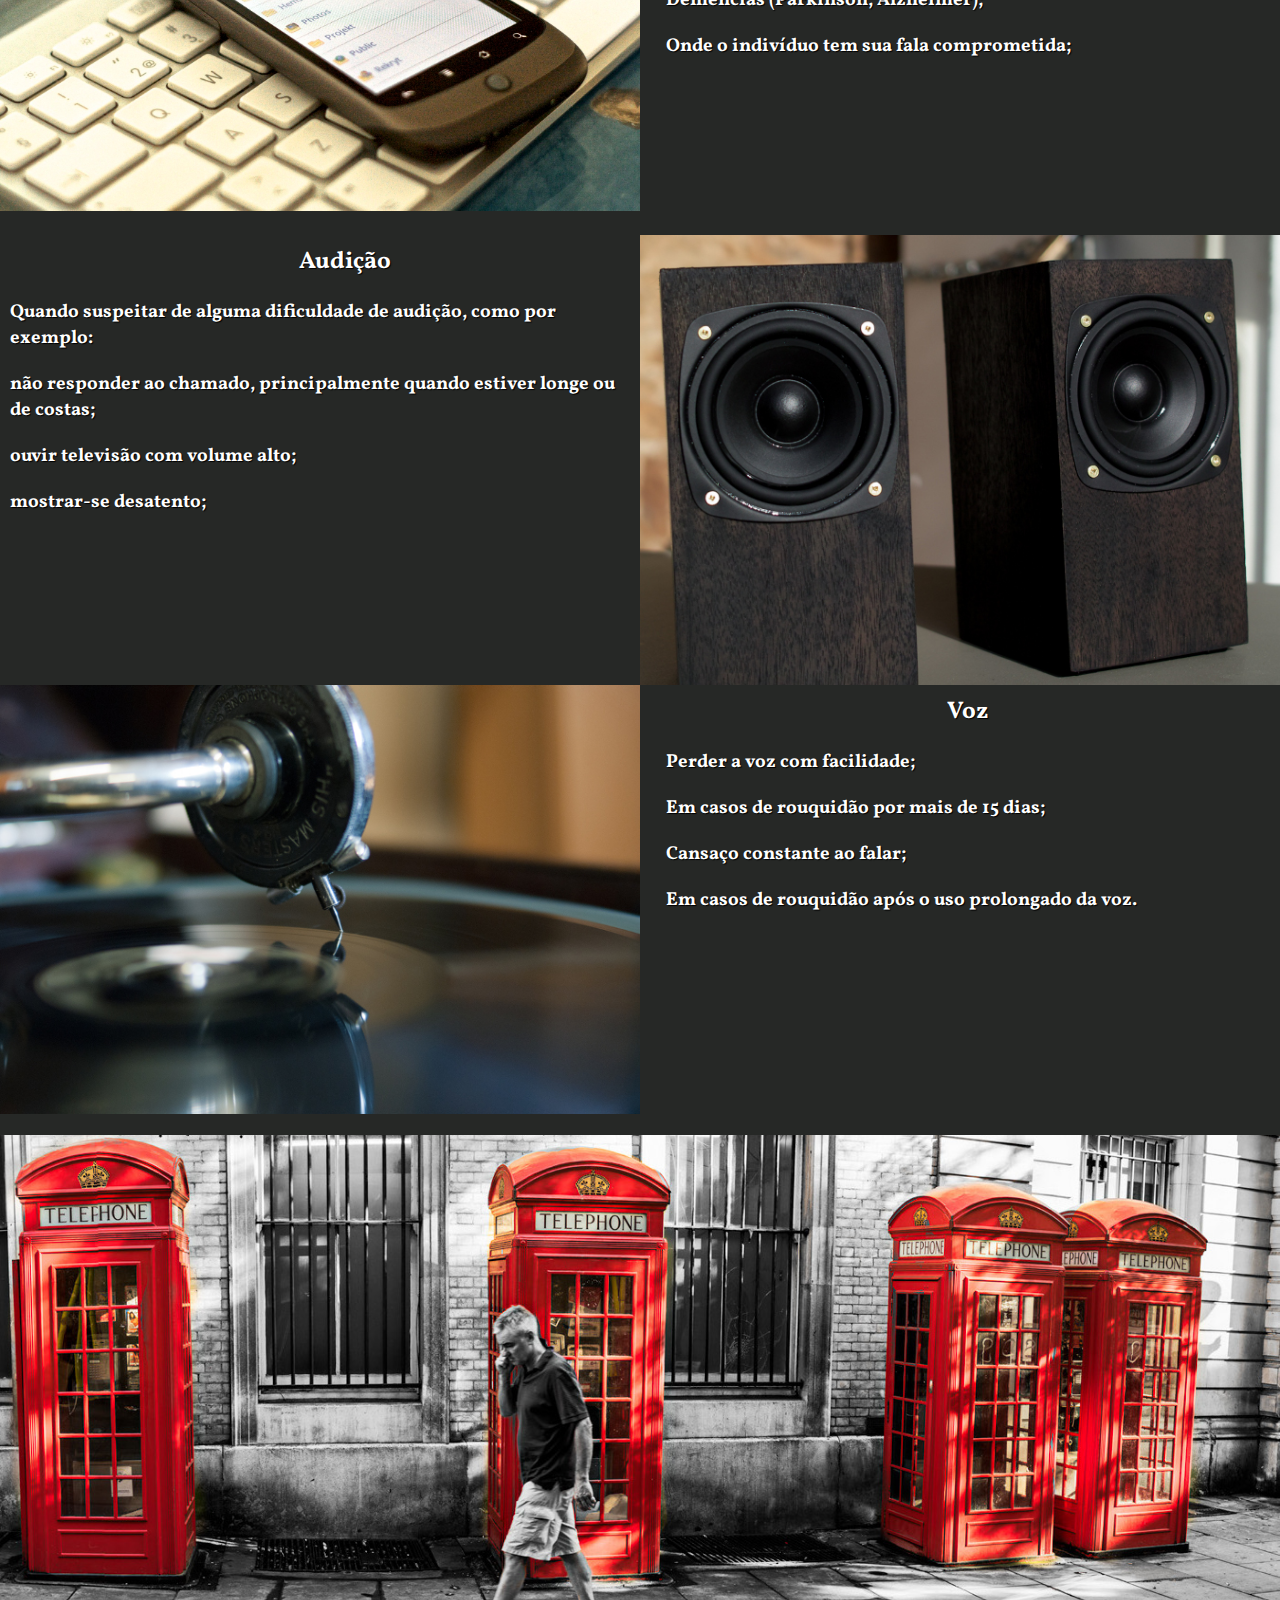
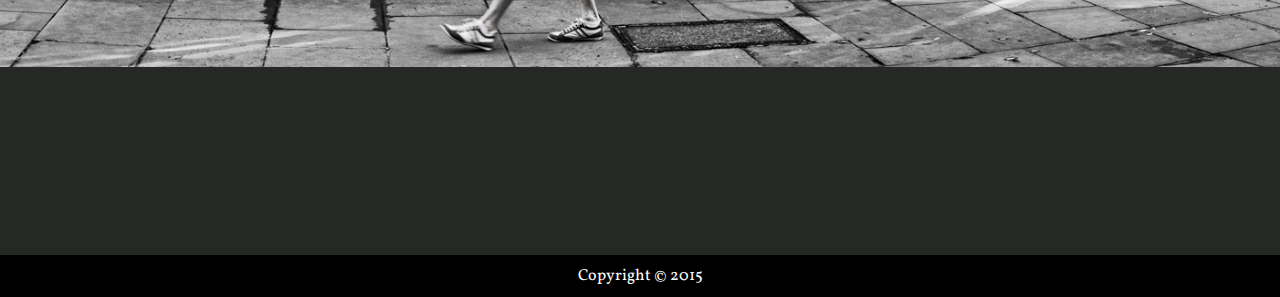
==== commit 23dc3232: "changed icon Fono and fixed bugs" ====
--- a/adult.html
+++ b/adult.html
@@ -32,7 +32,7 @@
 					<li><a href="contact.html" title="Veja nosso Contato e Endereço"> Contato </a></li>
 			
 					<li><a href="fono.html" title="Como é realizado a Fonoterapia?">
-					<img src="icon/info.png" width="20" height="20"</img>	
+					<img src="icon/help.png" width="20" height="20"</img>	
 					</a></li>
 
 
--- a/styleAdult.css
+++ b/styleAdult.css
@@ -149,6 +149,7 @@
 	background: url(pictures/adult/casal.jpg) no-repeat right top ;
 	background-size: 50%;
 	height: 65%;	
+	width:100%;
 }
 
 
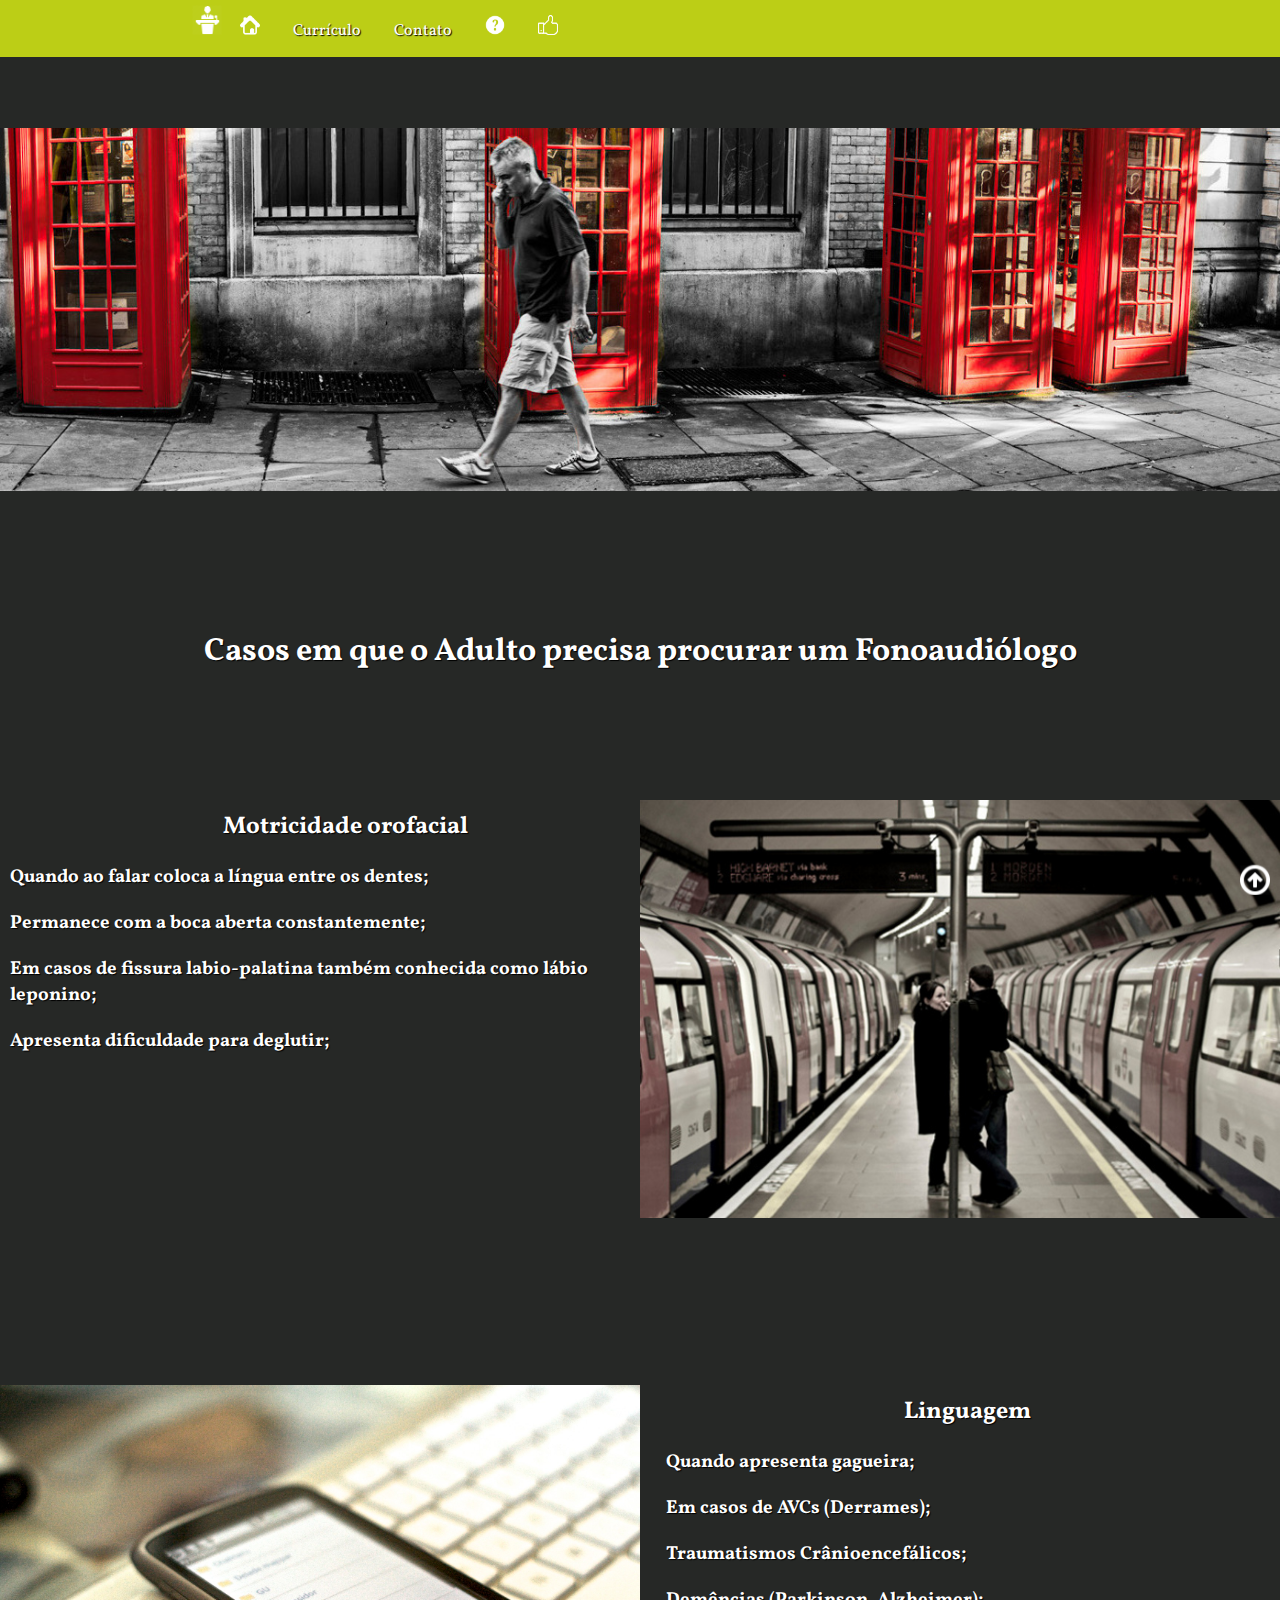
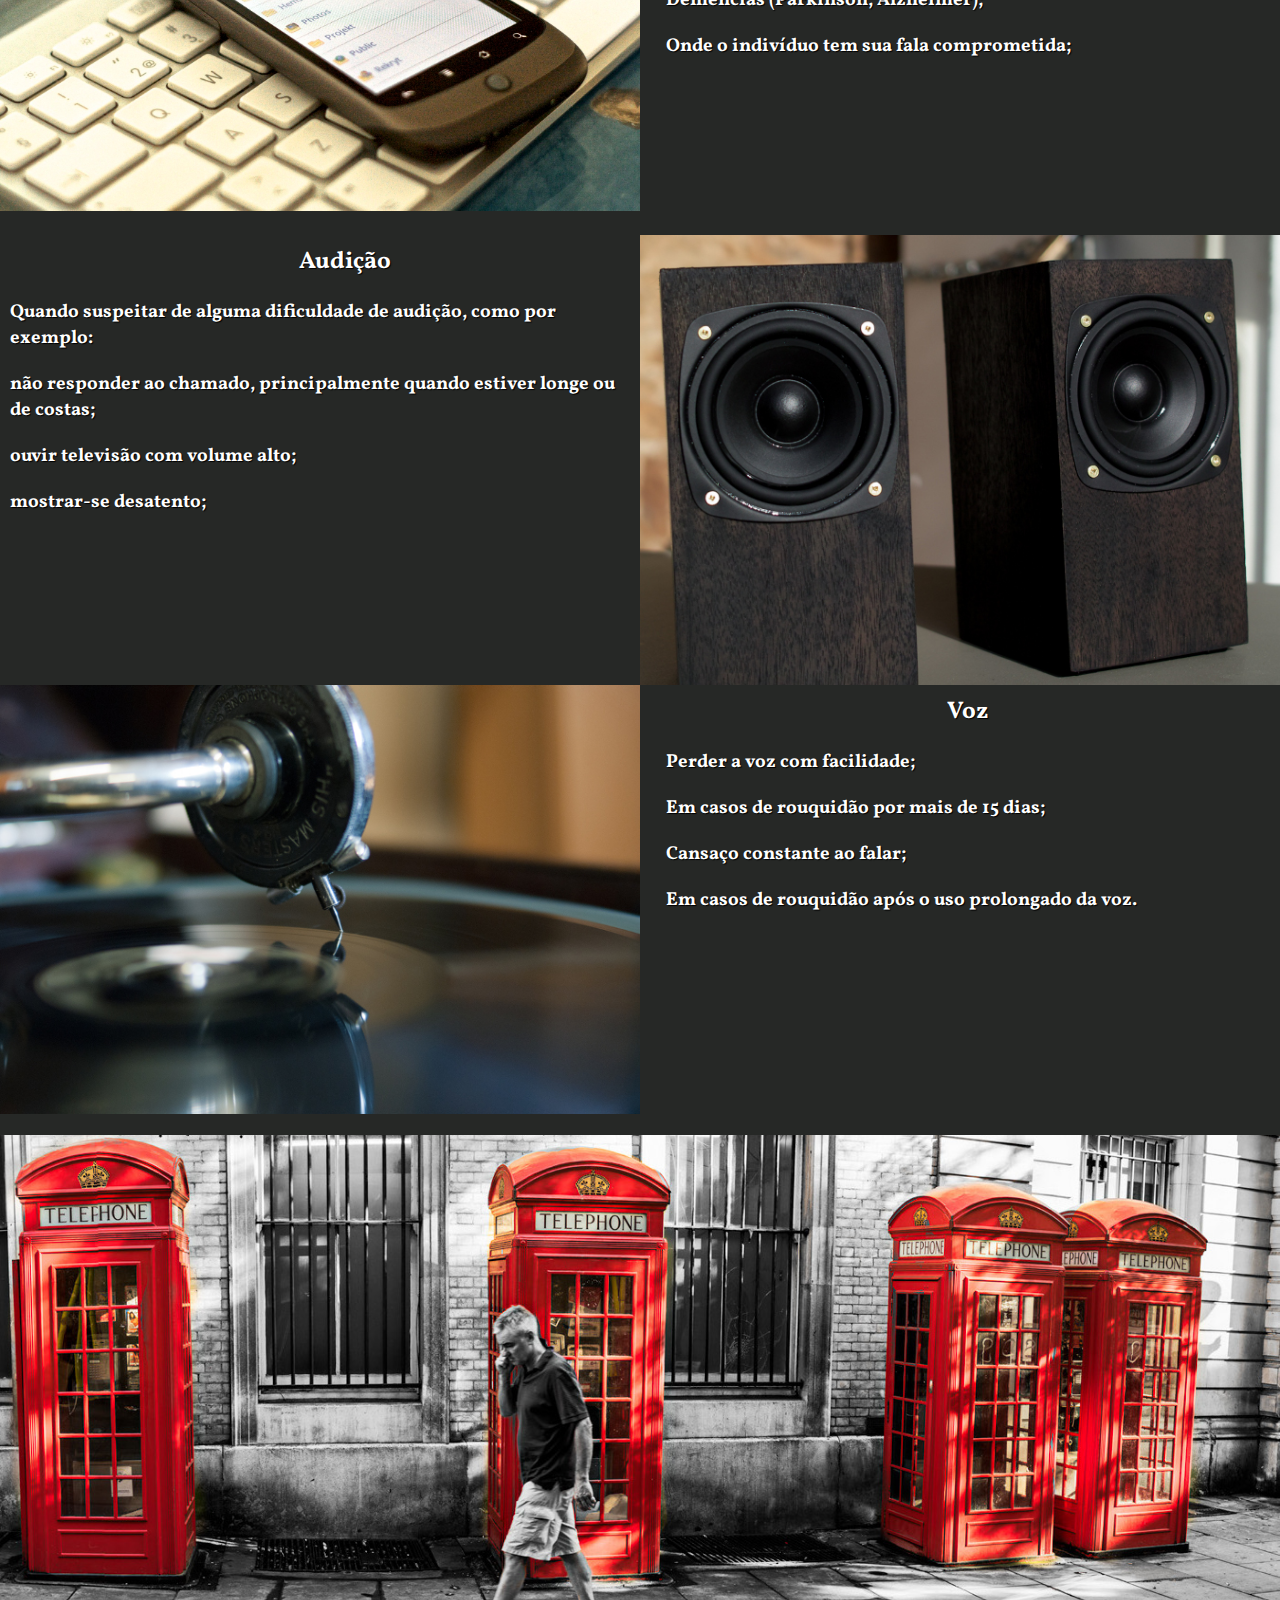
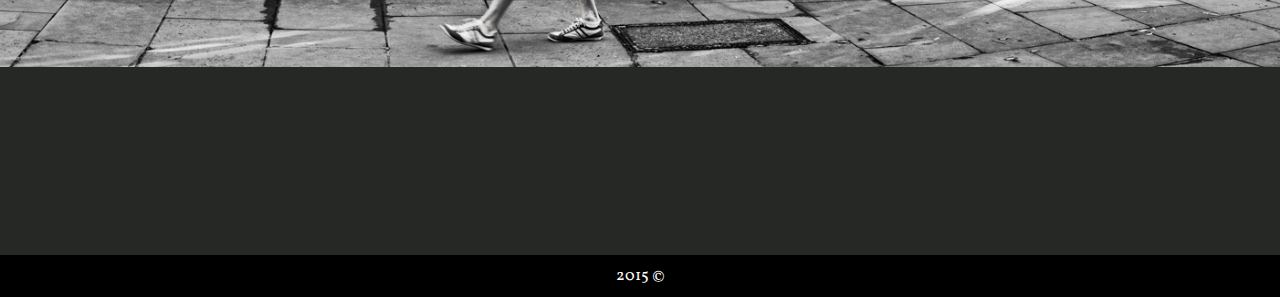
==== commit 90e7da08: "created the info page" ====
--- a/adult.html
+++ b/adult.html
@@ -116,8 +116,9 @@
 				<div id="layer6" > 
 				</div>
 
+				
 				<div id="footer">
-					Copyright &copy; 2015				
+					2015 &copy; 	
 				</div>
 			</div>
 		</div>	
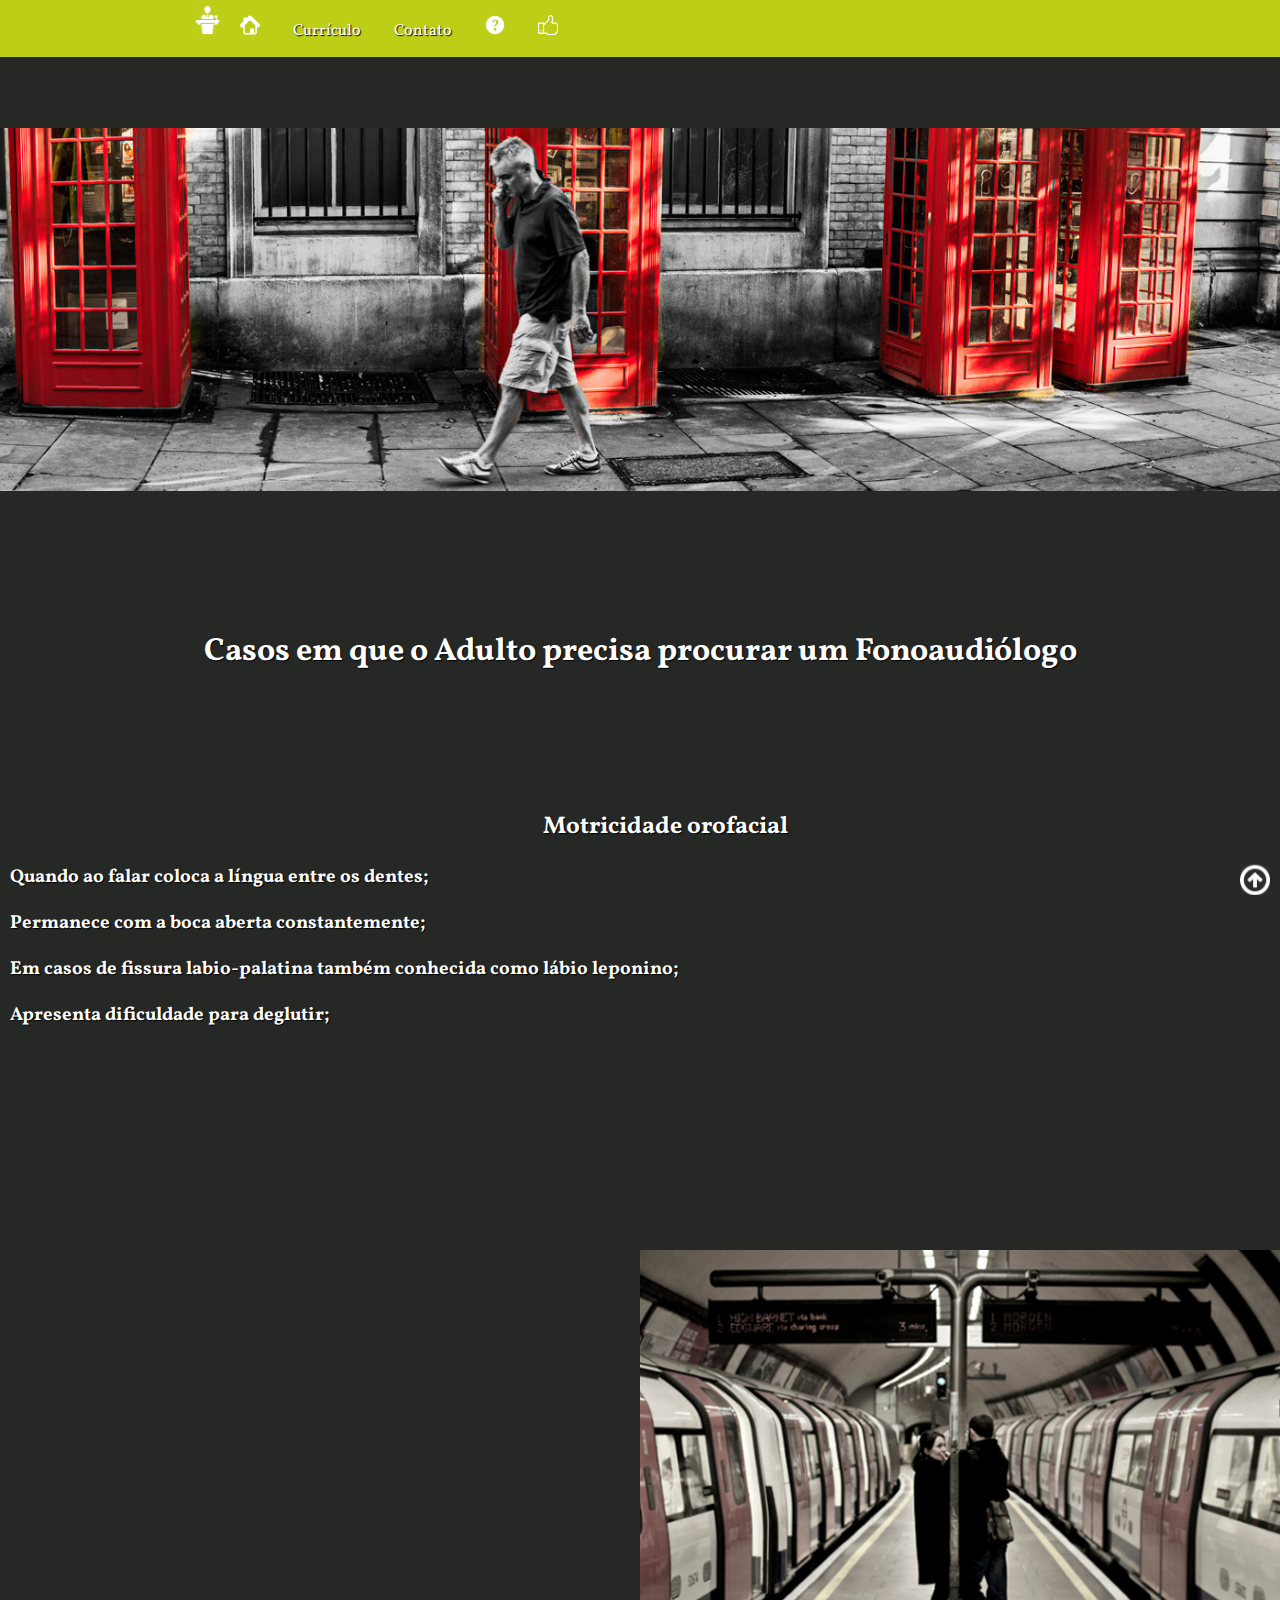
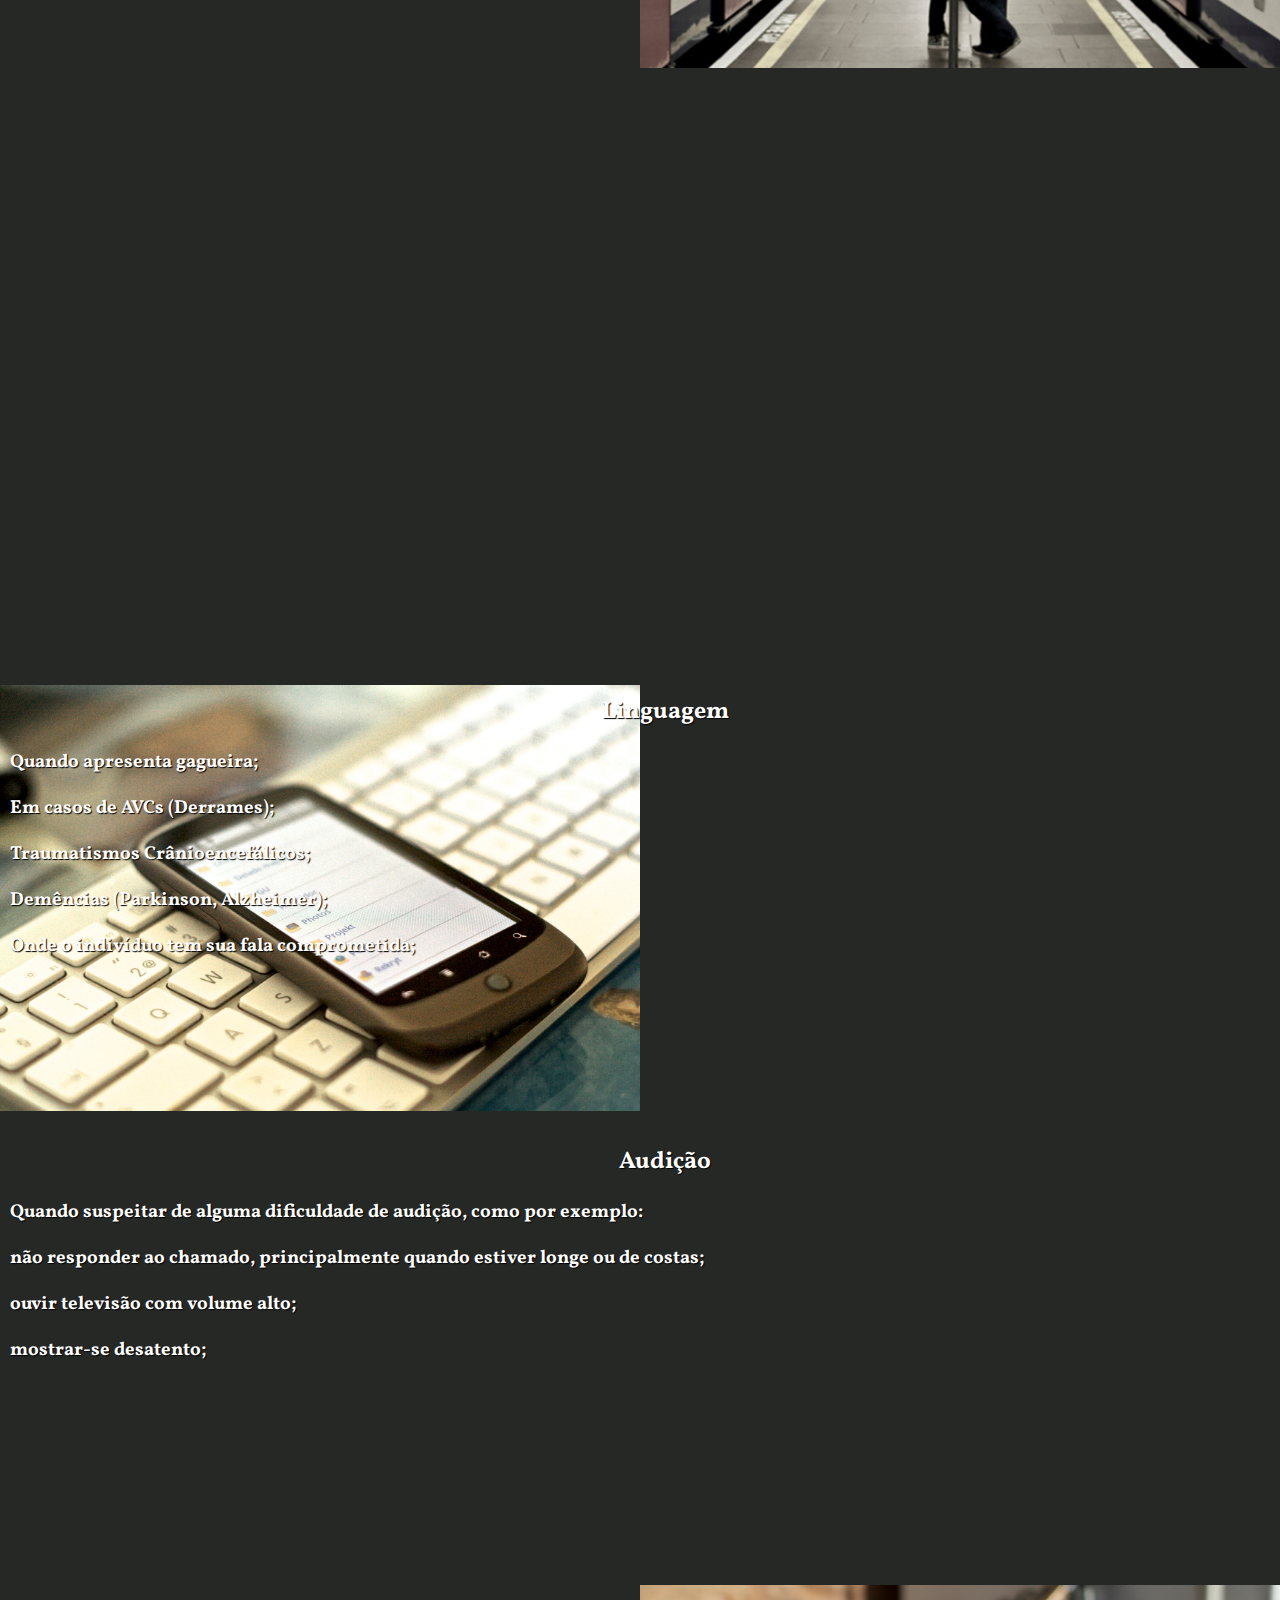
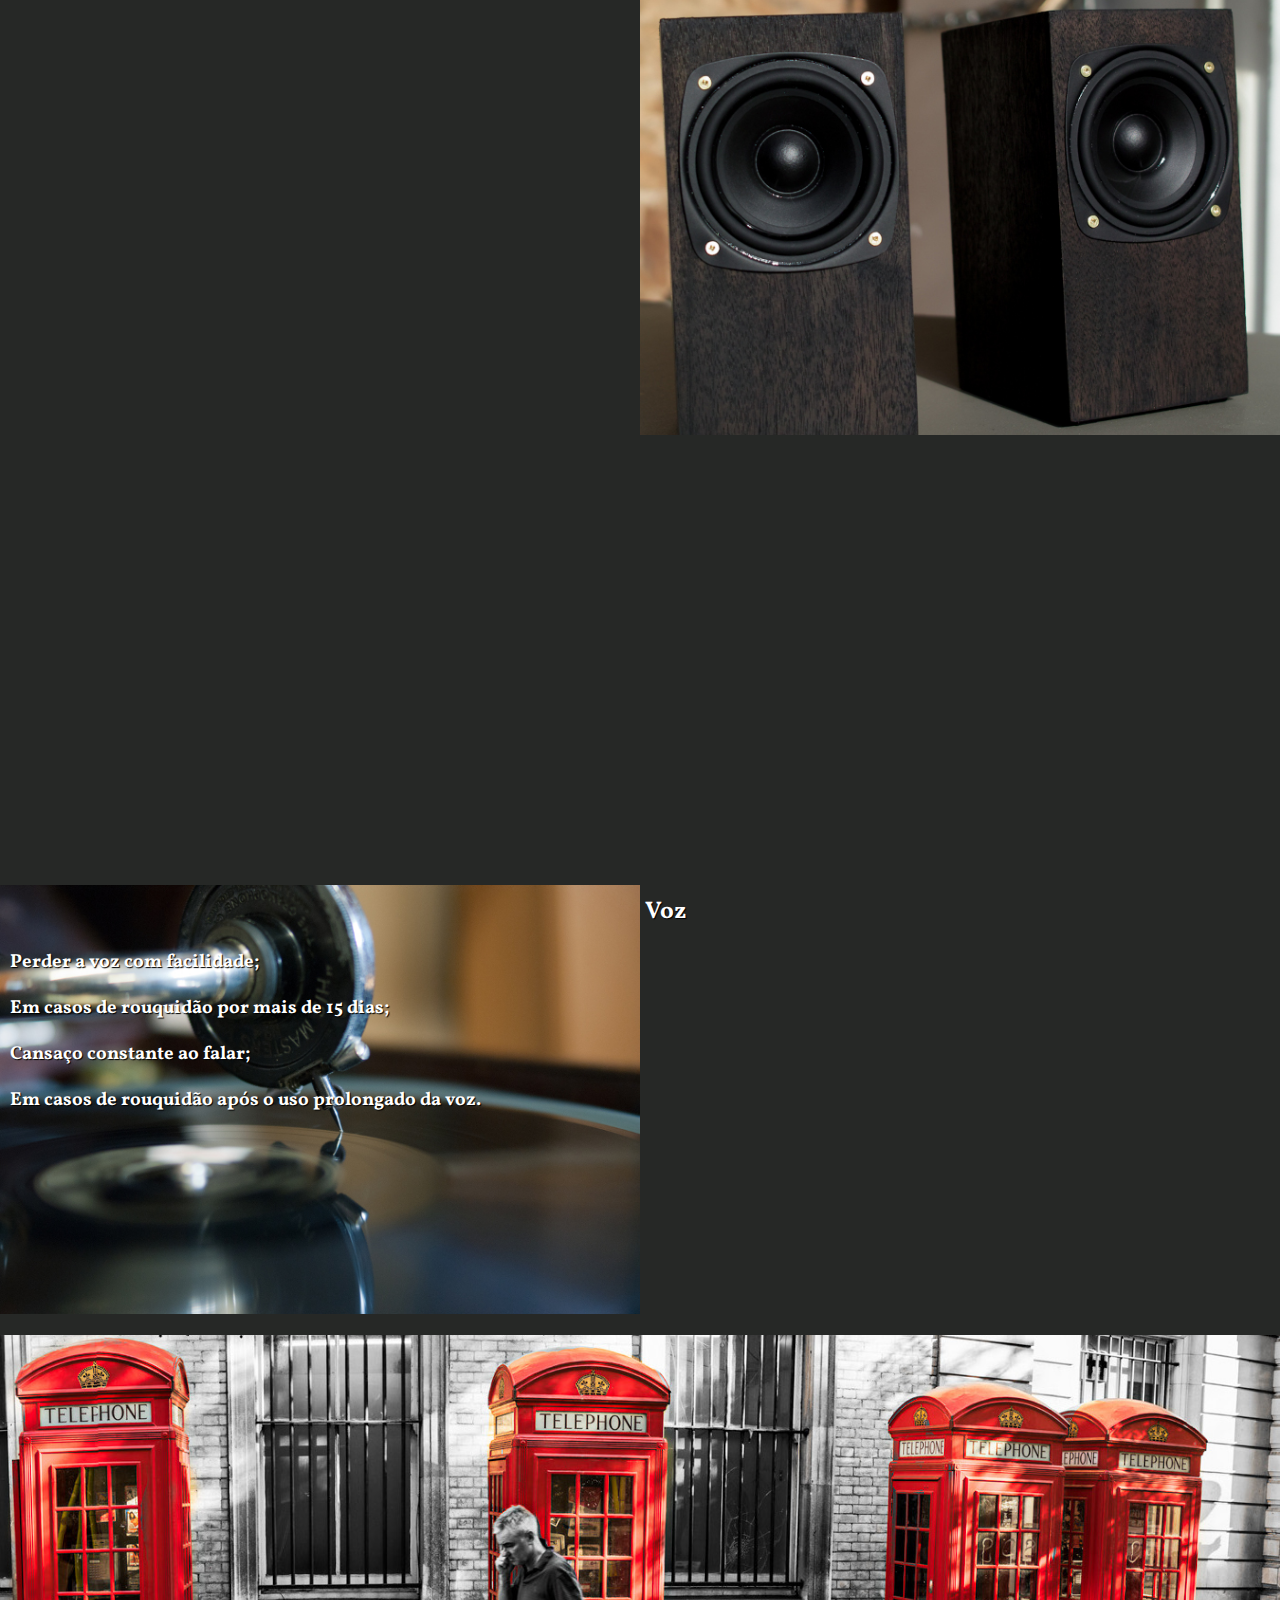
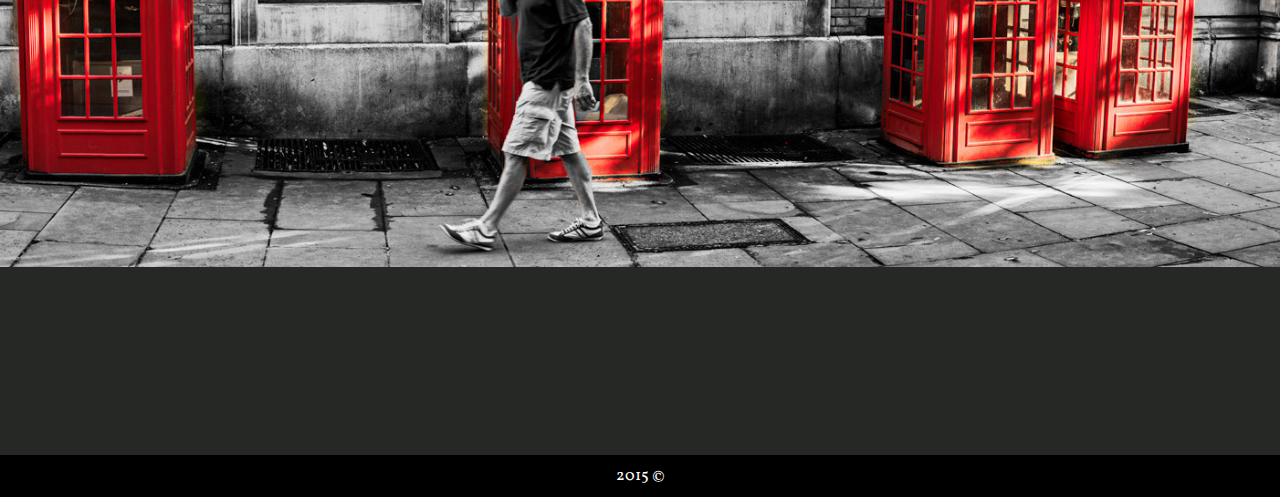
==== commit 335869df: "changed style in html for css" ====
--- a/adult.html
+++ b/adult.html
@@ -4,7 +4,11 @@
 		<title>
 			.:Fonoaudióloga Tanise Cristaldo:.
 		</title>
-		<link rel="stylesheet" type="text/css" href="styleAdult.css" />	
+		<link rel="stylesheet" type="text/css" href="styleAdultMobile.css" media="screen, handheld" />
+		<link rel="stylesheet" type="text/css" href="styleAdult.css" media="screen  and (min-width: 40.5em)" />
+<!--[if (lt IE 9)&(!IEMobile)]>
+<link rel="stylesheet" type="text/css" href="enhanced.css" />
+<![endif]-->	
 		<link rel="shortcut icon" href="icon/speech_bubble.png">
 		<link href='http://fonts.googleapis.com/css?family=Vollkorn' rel='stylesheet' type='text/css'>
 		<meta charset="UTF-8">
@@ -65,7 +69,7 @@
 					<h1>Casos em que o Adulto precisa procurar um Fonoaudiólogo</h1>
 				</div>
 				
-				<div id="layer2" style="width: 50%; height: 50%; float: left">
+				<div id="layer2" >
 					<h2>Motricidade orofacial</h2>
 					<h3>Quando ao falar coloca a língua entre os dentes; </h3>									
 					<h3>Permanece com a boca aberta constantemente; </h3>									
@@ -76,7 +80,7 @@
 				<div id="layer21">
 				</div>
 				
-				<div id="layer31"  style="width: 52%; height: 50%; float:left">
+				<div id="layer31"  >
 				</div>
 				
 				
@@ -91,7 +95,7 @@
 				
 				
 
-				<div id="layer4" style="width: 50%; height: 50%; float:left">
+				<div id="layer4" >
 					<h2>Audição</h2>
 					<h3>Quando suspeitar de alguma dificuldade de audição, como por exemplo:  </h3>
 					<h3>não responder ao chamado, principalmente quando estiver longe ou de costas; </h3>
@@ -102,7 +106,7 @@
 				<div id="layer41" > 
 				</div>
 
-				<div id="layer5" style="width: 52%; height: 50%; float:left">
+				<div id="layer5" >
 				</div>
 
 				<div id="layer51">
--- a/styleAdultMobile.css
+++ b/styleAdultMobile.css
@@ -0,0 +1,214 @@
+* {
+	margin: 0;
+	padding: 0;	
+}
+
+
+
+
+a {text-decoration: none;}
+
+h1 {
+    font-family: 'Vollkorn', serif;
+}
+
+h2 {
+   margin-left: 50px;
+  font-family: 'Vollkorn', serif;
+
+}
+
+p {
+	margin-left: 50px;
+	margin-right: 600px;
+  	font-family: 'Vollkorn', serif;
+	 color: #00FF00;
+}
+
+body {
+	overflow-y: scroll;
+	padding: 0;
+	margin: 0;
+	font-family: 'Vollkorn', serif;
+	font-size: 12px;
+	text-shadow: 1px 1px 1px black;
+	background-color: #262826;
+	height: auto;
+	width: auto;
+}
+
+
+#nav{
+	background-color: #bcce16;
+	position: fixed;
+	top:0;
+	width: 100%;	
+}
+
+
+#nav-wrapper{
+	position: relative;
+	width: 90%;
+	margin: auto;
+	text-align: left;
+}
+
+#nav ul{
+	list-style-type: none;
+	padding: 0;
+	margin: 0;
+}
+
+#nav ul li{
+	display: inline;
+}
+
+
+#nav ul li:hover{
+	background-color: #660000;
+}
+
+#nav ul li a,visited{
+	padding: 0 10px;
+	color: #FFF;
+	text-decoration: none;
+}
+
+
+
+#sidebar{
+	height: 60px;
+	width: 30px;
+	position: fixed;
+	right: 10;
+	bottom: 10px;	
+}
+
+
+#sidebar #up{
+	height: 30px;
+	width: 30px;
+	top: 35px;
+	position: absolute;
+	
+}
+
+
+
+
+#content {
+	width: 100%;
+	margin: 0;
+	padding: 0;
+}
+
+#content h1{
+	color: #fff;
+	text-align: center;
+	padding: 10px;
+}
+
+#content h2{
+	color: #fff;
+	text-align: center;
+	padding: 10px;
+}
+
+#content h3{
+	color: #fff;
+	text-align: left;
+	padding: 10px;
+}
+
+#content h4{
+	color: #fff;
+	text-align: right;
+	padding: 10px;
+}
+
+#content p{
+	color: #000;	
+}
+
+
+
+#layer1 {
+	margin-top: 10%;
+	background: url(pictures/adult/tel1.jpg) no-repeat top center;
+	background-size: 100%;		
+	height: 30%;
+}
+
+
+#layer12 {
+	height: 20%;	
+}
+
+
+#layer2 {
+	height: 50%;
+}
+
+#layer21 {
+	background: url(pictures/adult/casal.jpg) no-repeat right top ;
+	background-size: 50%;
+	height: 65%;	
+	width:100%;
+}
+
+
+#layer3{
+	background: url(pictures/adult/celular.jpg) no-repeat left top ;
+	background-size: 50%;
+	height: 50%;
+	width: 100%;	
+}
+
+
+#layer31{
+	height: 50%;	
+}
+
+
+#layer4 {
+	height: 50%;	
+}
+
+#layer41 {
+	background: url(pictures/adult/caixas.jpg)  no-repeat right top  ;
+	background-size: 50%;
+	height: 50%;	
+}
+
+
+
+
+
+
+#layer5 {
+
+	height: 50%;	
+}
+
+
+#layer51 {
+	height: 50%;	
+	background: url(pictures/adult/disco.jpg) no-repeat left top;
+	background-size: 50%;
+}
+
+#layer6 {
+	height: 80%;	
+	background: url(pictures/adult/telefones.jpg) no-repeat left top;
+	background-size: 100%;
+}
+
+
+#footer {
+	clear: both;
+	padding: 10px;
+	background-color: #000;
+	color: white;
+	text-align: center;
+}
+
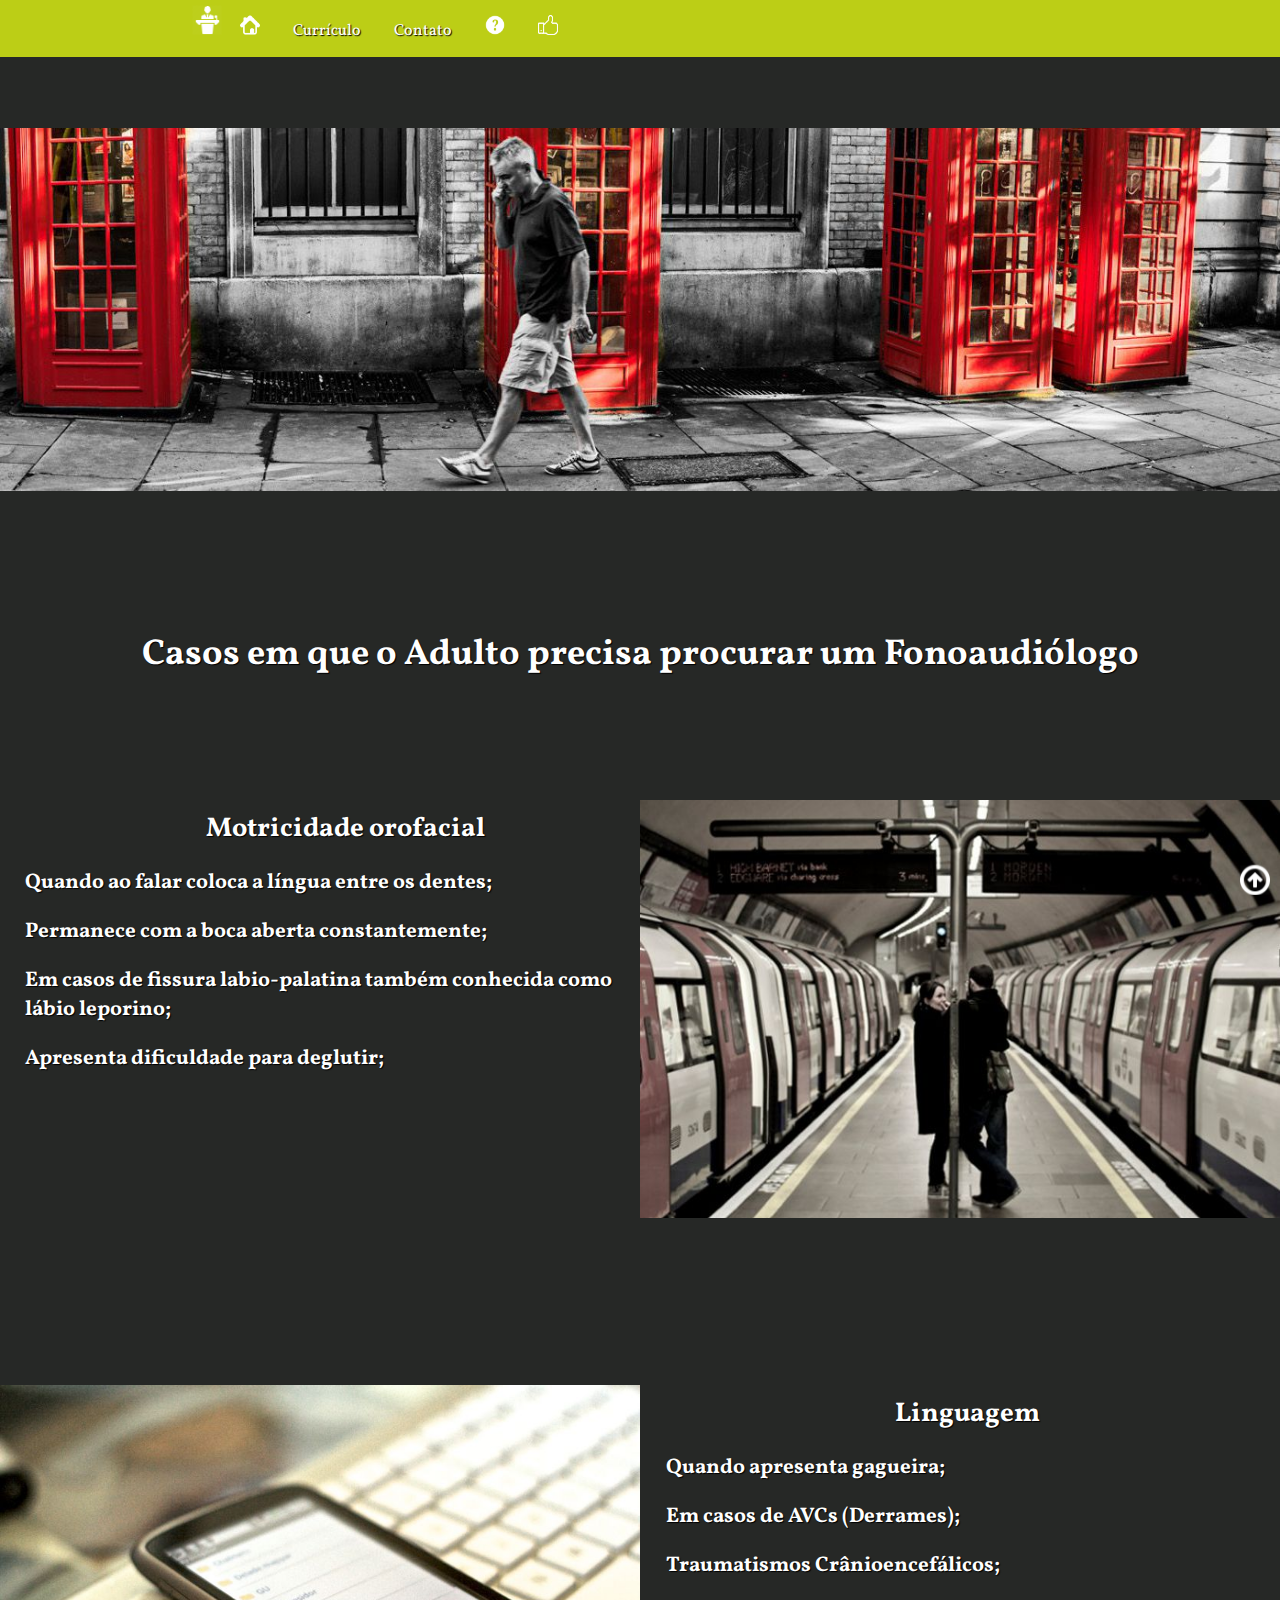
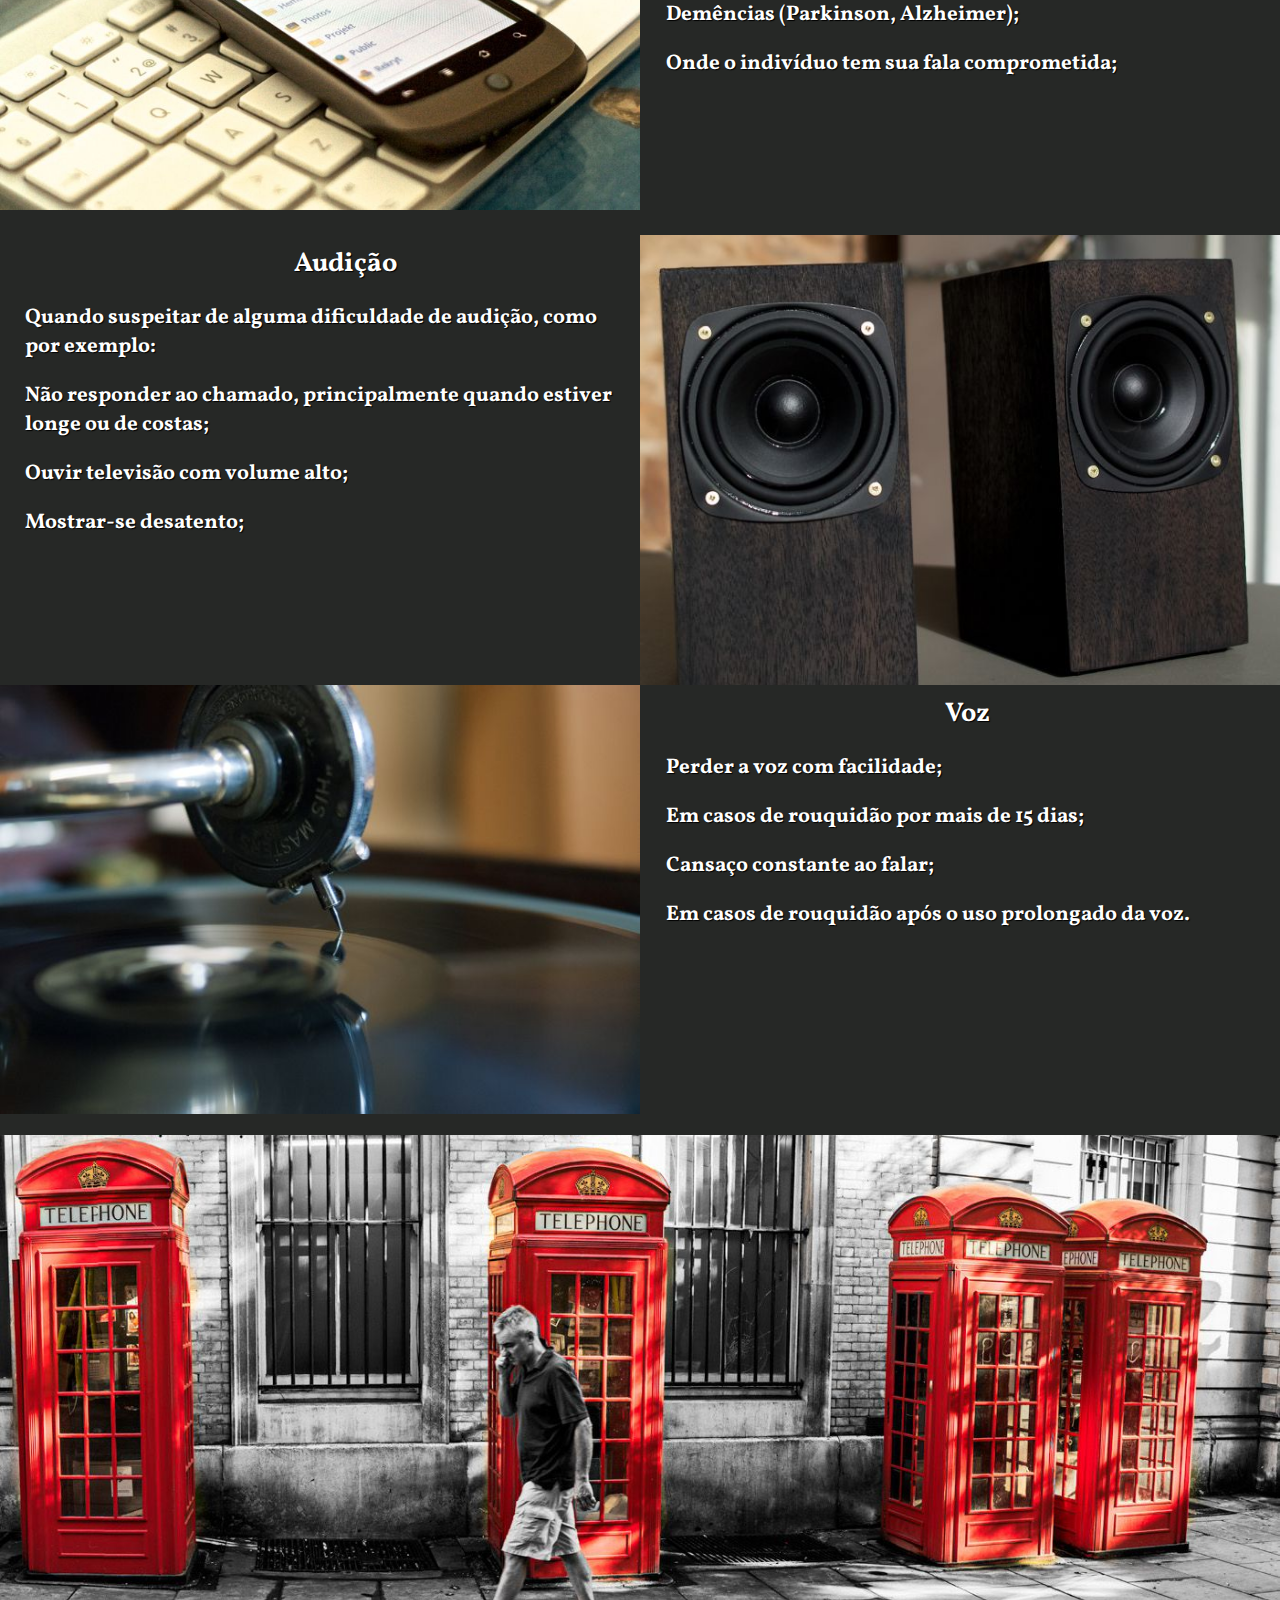
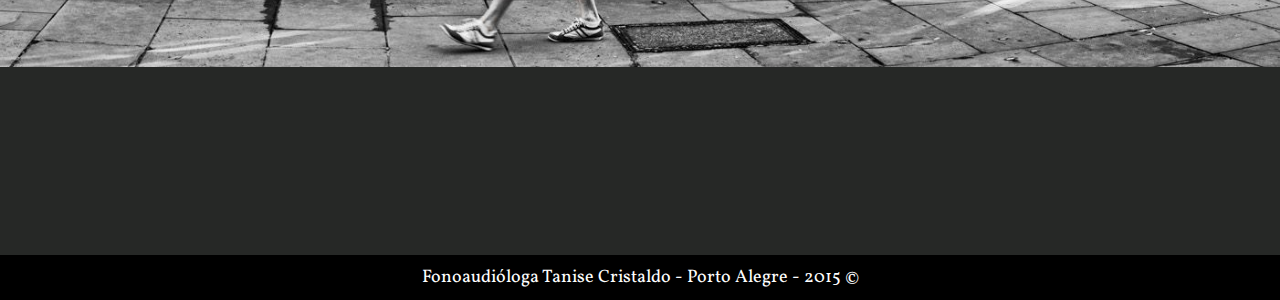
==== commit 02a7b7d3: "fixed Contact page" ====
--- a/adult.html
+++ b/adult.html
@@ -2,8 +2,18 @@
 	<html lang="pt-br">
 	<head>
 		<title>
-			.:Fonoaudióloga Tanise Cristaldo:.
+			.:Fonoaudióloga Tanise Cristaldo - Adultos:.
 		</title>
+		<meta itemprop="name" content="Fonoaudióloga Tanise Cristaldo - Adultos">
+		<meta itemprop="description" content="O publico que procura informações e um atendimento especializado nas questões fonoaudiológicas desde a criança até o idoso.">
+		<meta itemprop="image" content="http://fonotanise.com/pictures/banner3.jpg">
+	  <meta name="keywords" content="fonoaudióloga, Porto Alegre, GEAP, Tanise Crisltado, Fono, Fono para o
+idoso, fonoaudióloga para o idoso, fonoaudióloga para a criança, fonoaudióloga para o adulto, fonoaudióloga
+para o profissional da voz, unimed, particular, convênios, tratar da voz, autismo, criança autista">
+		<meta name="description" content="O publico que procura informações e um atendimento especializado nas questões fonoaudiológicas desde a criança até o idoso.">
+	  <meta name="keywords" content="fonoaudióloga, Porto Alegre, GEAP, Tanise Crisltado, Fono, Fono para o
+idoso, fonoaudióloga para o idoso, fonoaudióloga para a criança, fonoaudióloga para o adulto, fonoaudióloga
+para o profissional da voz, unimed, particular, convênios, tratar da voz, autismo, criança autista">
 		<link rel="stylesheet" type="text/css" href="styleAdultMobile.css" media="screen, handheld" />
 		<link rel="stylesheet" type="text/css" href="styleAdult.css" media="screen  and (min-width: 40.5em)" />
 <!--[if (lt IE 9)&(!IEMobile)]>
@@ -14,7 +24,16 @@
 		<meta charset="UTF-8">
 		<meta name="viewport" content="width=device-width, initial-scale=1, maximum-scale=1">
 		<meta name="robots" content="all,index,follow" />
-
+		
+		<!-- Google Tag Manager -->
+		<noscript><iframe src="//www.googletagmanager.com/ns.html?id=GTM-KZ8ZNQ"
+		height="0" width="0" style="display:none;visibility:hidden"></iframe></noscript>
+		<script>(function(w,d,s,l,i){w[l]=w[l]||[];w[l].push({'gtm.start':
+		new Date().getTime(),event:'gtm.js'});var f=d.getElementsByTagName(s)[0],
+		j=d.createElement(s),dl=l!='dataLayer'?'&l='+l:'';j.async=true;j.src=
+		'//www.googletagmanager.com/gtm.js?id='+i+dl;f.parentNode.insertBefore(j,f);
+		})(window,document,'script','dataLayer','GTM-KZ8ZNQ');</script>
+		<!-- End Google Tag Manager -->
 	<head>
 
 	<body>
@@ -73,7 +92,7 @@
 					<h2>Motricidade orofacial</h2>
 					<h3>Quando ao falar coloca a língua entre os dentes; </h3>									
 					<h3>Permanece com a boca aberta constantemente; </h3>									
-					<h3>Em casos de fissura labio-palatina também conhecida como lábio leponino; </h3>									
+					<h3>Em casos de fissura labio-palatina também conhecida como lábio leporino; </h3>									
 					<h3>Apresenta dificuldade para deglutir; </h3>									
 				</div>
 				
@@ -98,9 +117,9 @@
 				<div id="layer4" >
 					<h2>Audição</h2>
 					<h3>Quando suspeitar de alguma dificuldade de audição, como por exemplo:  </h3>
-					<h3>não responder ao chamado, principalmente quando estiver longe ou de costas; </h3>
-					<h3>ouvir televisão com volume alto; </h3>
-					<h3>mostrar-se desatento; </h3>
+					<h3>Não responder ao chamado, principalmente quando estiver longe ou de costas; </h3>
+					<h3>Ouvir televisão com volume alto; </h3>
+					<h3>Mostrar-se desatento; </h3>
 				</div>
 
 				<div id="layer41" > 
@@ -122,7 +141,7 @@
 
 				
 				<div id="footer">
-					2015 &copy; 	
+					Fonoaudióloga Tanise Cristaldo - Porto Alegre - 2015 &copy; 	
 				</div>
 			</div>
 		</div>	
--- a/styleAdultMobile.css
+++ b/styleAdultMobile.css
@@ -16,6 +16,13 @@
    margin-left: 50px;
   font-family: 'Vollkorn', serif;
 
+}
+
+
+h3 {
+	text-align: justify;
+	margin-left: 15px;
+	margin-right: 15px;	
 }
 
 p {
@@ -48,7 +55,7 @@
 
 #nav-wrapper{
 	position: relative;
-	width: 90%;
+	width: 95%;
 	margin: auto;
 	text-align: left;
 }
@@ -136,7 +143,7 @@
 	margin-top: 10%;
 	background: url(pictures/adult/tel1.jpg) no-repeat top center;
 	background-size: 100%;		
-	height: 30%;
+	height: 20%;
 }
 
 
@@ -146,61 +153,61 @@
 
 
 #layer2 {
-	height: 50%;
+	height: 10%;
 }
 
 #layer21 {
-	background: url(pictures/adult/casal.jpg) no-repeat right top ;
-	background-size: 50%;
-	height: 65%;	
+	/*background: url(pictures/adult/casal.jpg) no-repeat center bottom ;
+	background-size: 100%;*/
+	height: 75%;	
 	width:100%;
 }
 
 
 #layer3{
-	background: url(pictures/adult/celular.jpg) no-repeat left top ;
-	background-size: 50%;
-	height: 50%;
+	/*background: url(pictures/adult/celular.jpg) no-repeat center bottom;
+	background-size: 100%;*/
+	height: 80%;
 	width: 100%;	
 }
 
 
 #layer31{
+	height: 1%;	
+}
+
+
+#layer4 {
+	height: 40%;	
+}
+
+#layer41 {
+	/*background: url(pictures/adult/caixas.jpg)  no-repeat center bottom  ;
+	background-size: 100%;*/
 	height: 50%;	
 }
 
 
-#layer4 {
-	height: 50%;	
-}
-
-#layer41 {
-	background: url(pictures/adult/caixas.jpg)  no-repeat right top  ;
-	background-size: 50%;
-	height: 50%;	
-}
-
-
 
 
 
 
 #layer5 {
 
-	height: 50%;	
-}
-
-
-#layer51 {
-	height: 50%;	
-	background: url(pictures/adult/disco.jpg) no-repeat left top;
-	background-size: 50%;
+	height: 1%;	
+}
+
+
+#layer51 {	
+	/*background: url(pictures/adult/disco.jpg) no-repeat center bottom  ;
+	background-size: 100%;*/	
+	height: 80%;
 }
 
 #layer6 {
-	height: 80%;	
-	background: url(pictures/adult/telefones.jpg) no-repeat left top;
+	background: url(pictures/adult/telefones.jpg) no-repeat center bottom  ;
 	background-size: 100%;
+	height: 25%;
 }
 
 
--- a/styleAdult.css
+++ b/styleAdult.css
@@ -13,6 +13,12 @@
    margin-left: 50px;
   font-family: 'Vollkorn', serif;
 
+}
+
+h3 {
+	text-align: justify;
+	margin-left: 15px;
+	margin-right: 15px;	
 }
 
 p {
@@ -28,9 +34,8 @@
 	padding: 0;
 	margin: 0;
 	font-family: 'Vollkorn', serif;
-	font-size: 16px;
+	font-size: 18px;
 	text-shadow: 1px 1px 1px black; 
-
 	background-color: #262826;
 	height: auto;
 	width: auto;
@@ -49,6 +54,7 @@
 	width: 70%;
 	margin: 0 auto;
 	text-align: left;
+	font-size: 16px;
 }
 
 #nav ul{
@@ -143,13 +149,15 @@
 
 #layer2 {
 	height: 50%;
+	width: 50%; 
+	float: left;
 }
 
 #layer21 {
 	background: url(pictures/adult/casal.jpg) no-repeat right top ;
 	background-size: 50%;
 	height: 65%;	
-	width:100%;
+	
 }
 
 
@@ -157,17 +165,21 @@
 	background: url(pictures/adult/celular.jpg) no-repeat left top ;
 	background-size: 50%;
 	height: 50%;
-	width: 100%;	
+	
 }
 
 
 #layer31{
-	height: 50%;	
+	height: 50%;
+	width: 52%; 
+	float: left;	
 }
 
 
 #layer4 {
-	height: 50%;	
+	height: 50%;
+	width: 50%; 
+	float: left;	
 }
 
 #layer41 {
@@ -183,7 +195,9 @@
 
 #layer5 {
 
-	height: 50%;	
+	height: 50%;
+	width: 52%; 
+	float: left;	
 }
 
 
